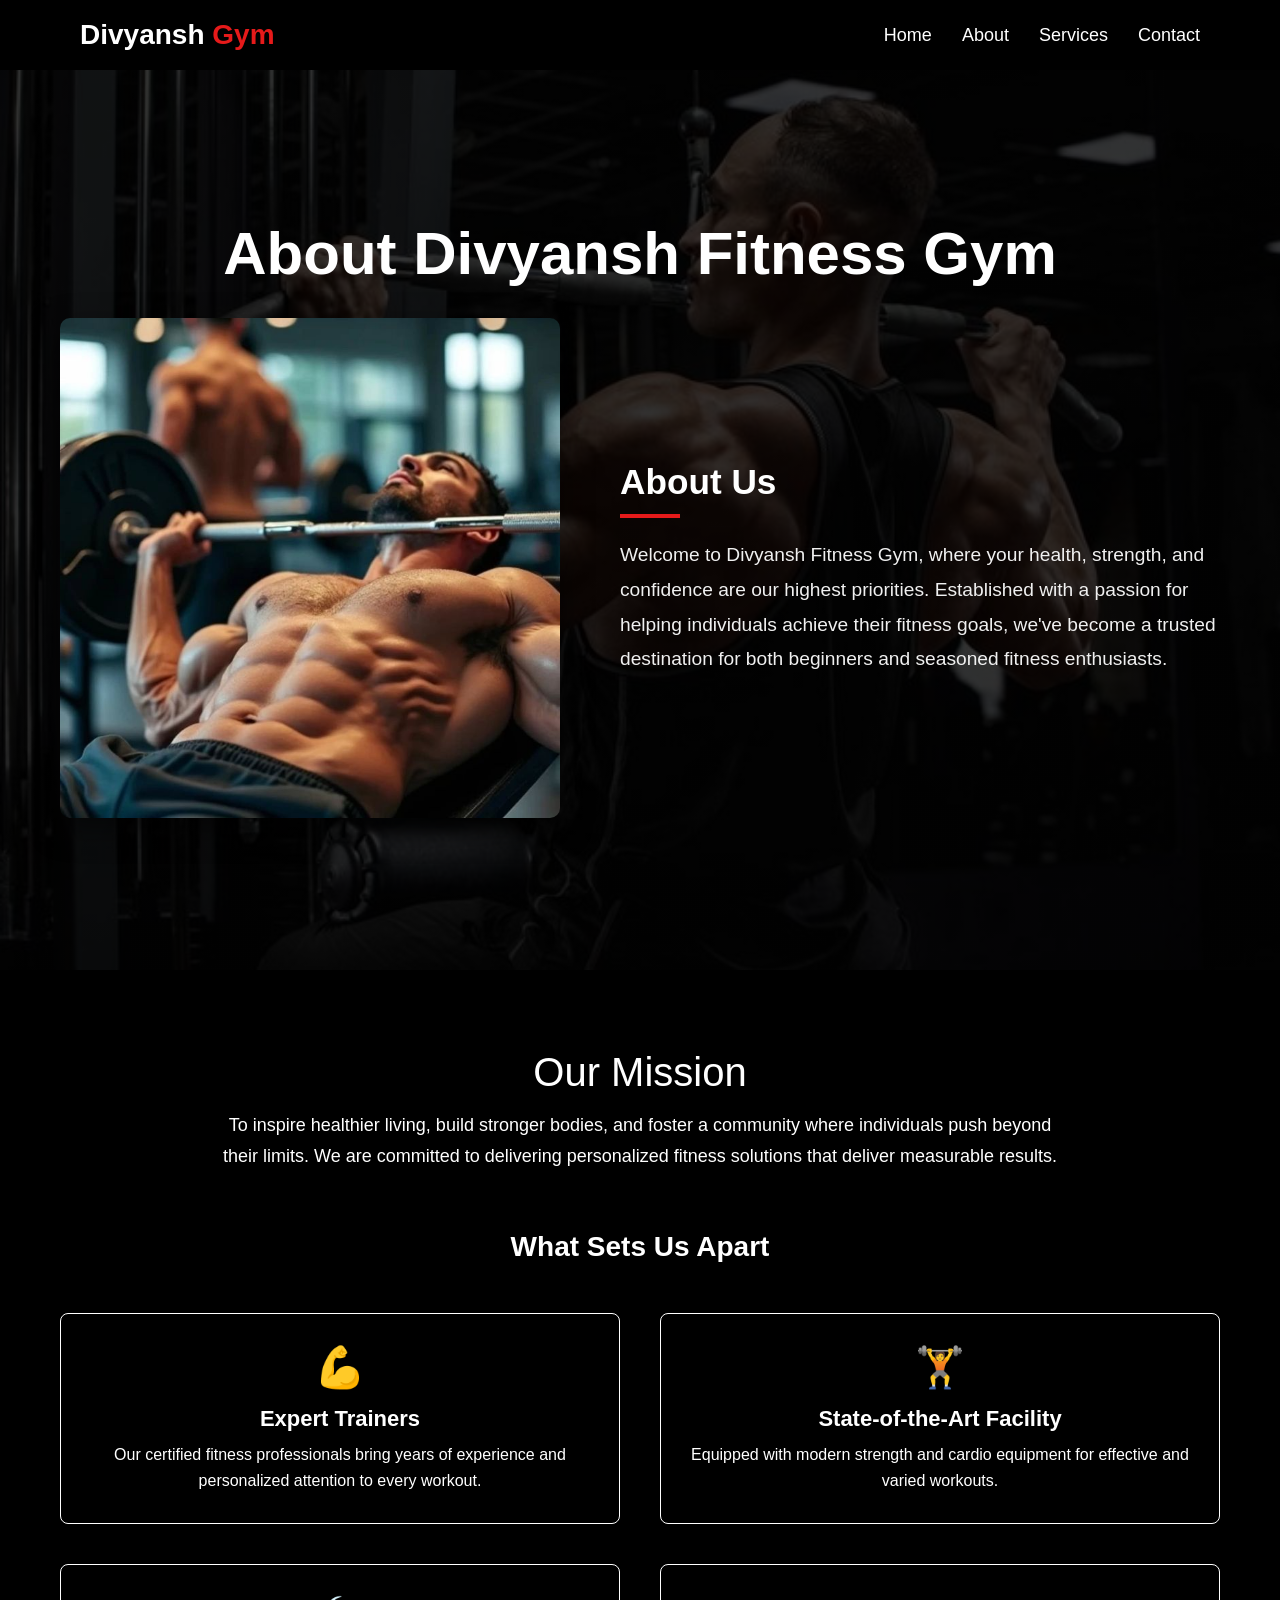
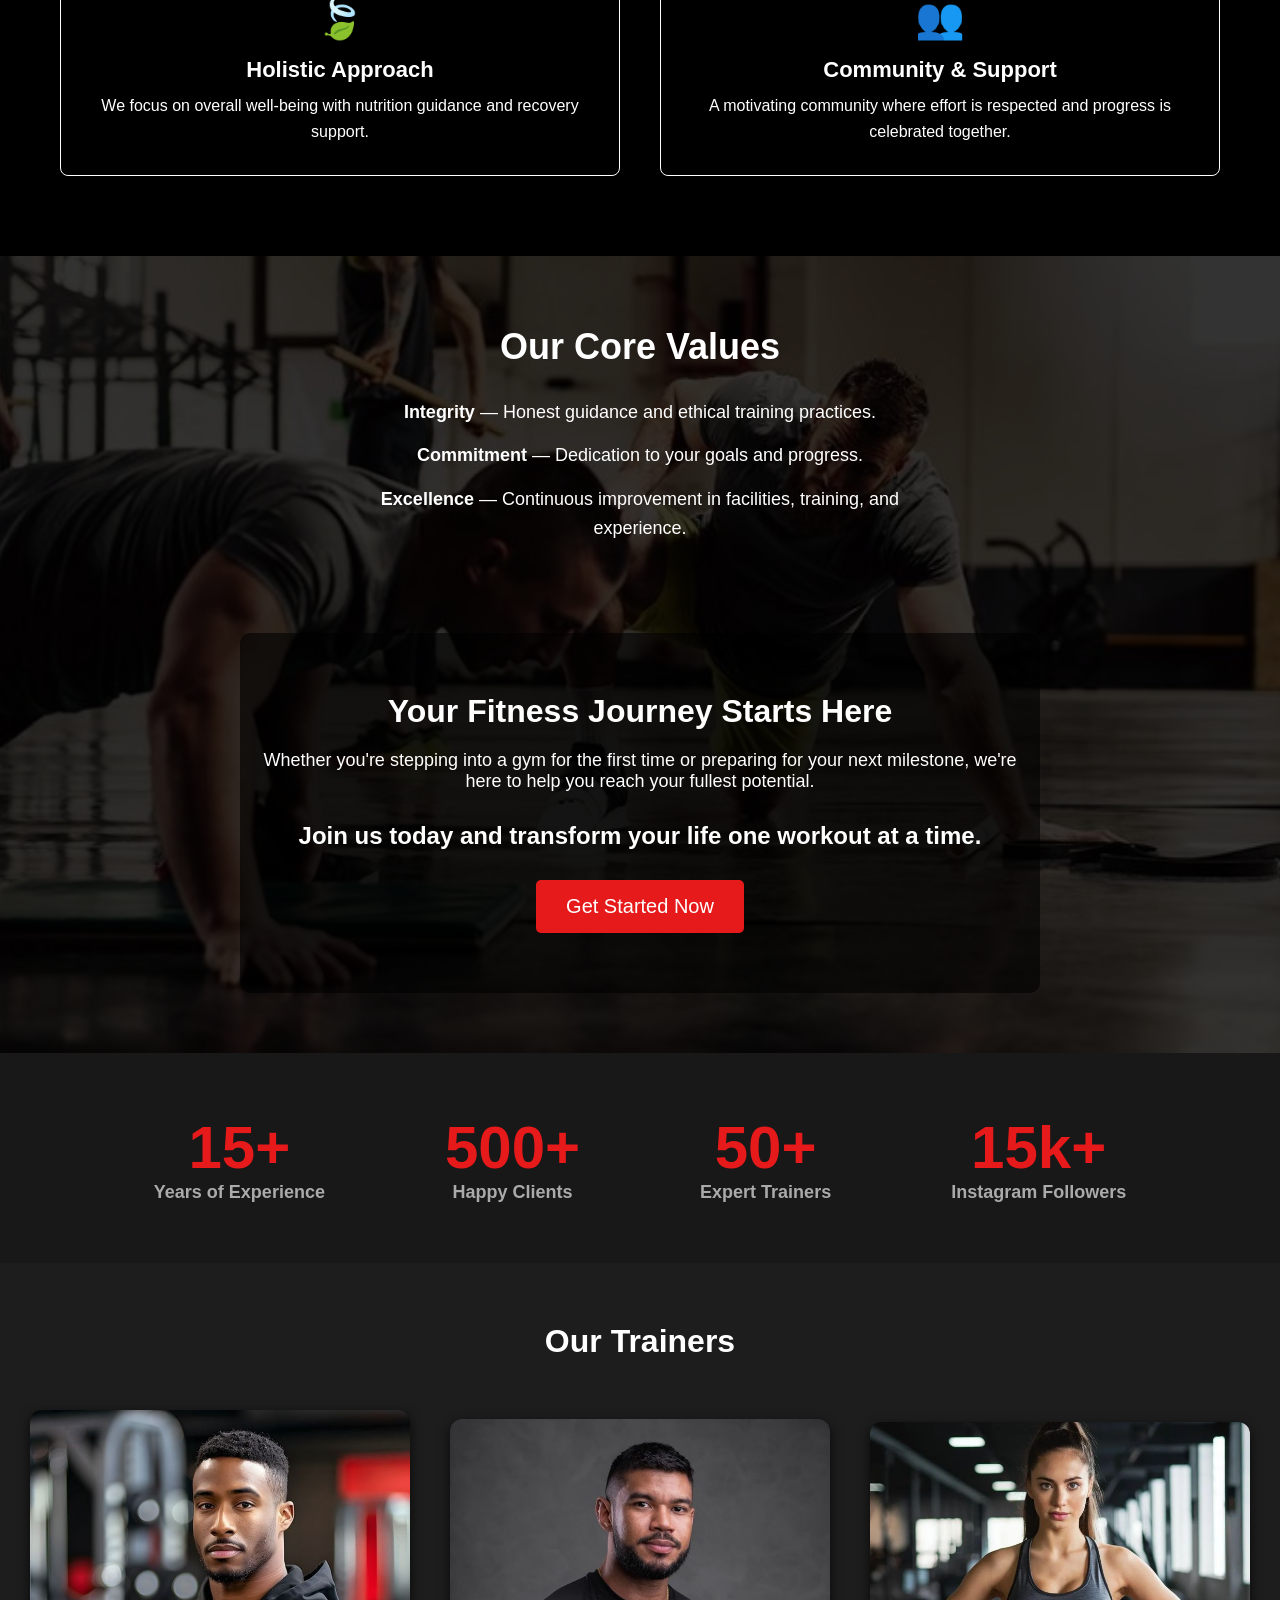
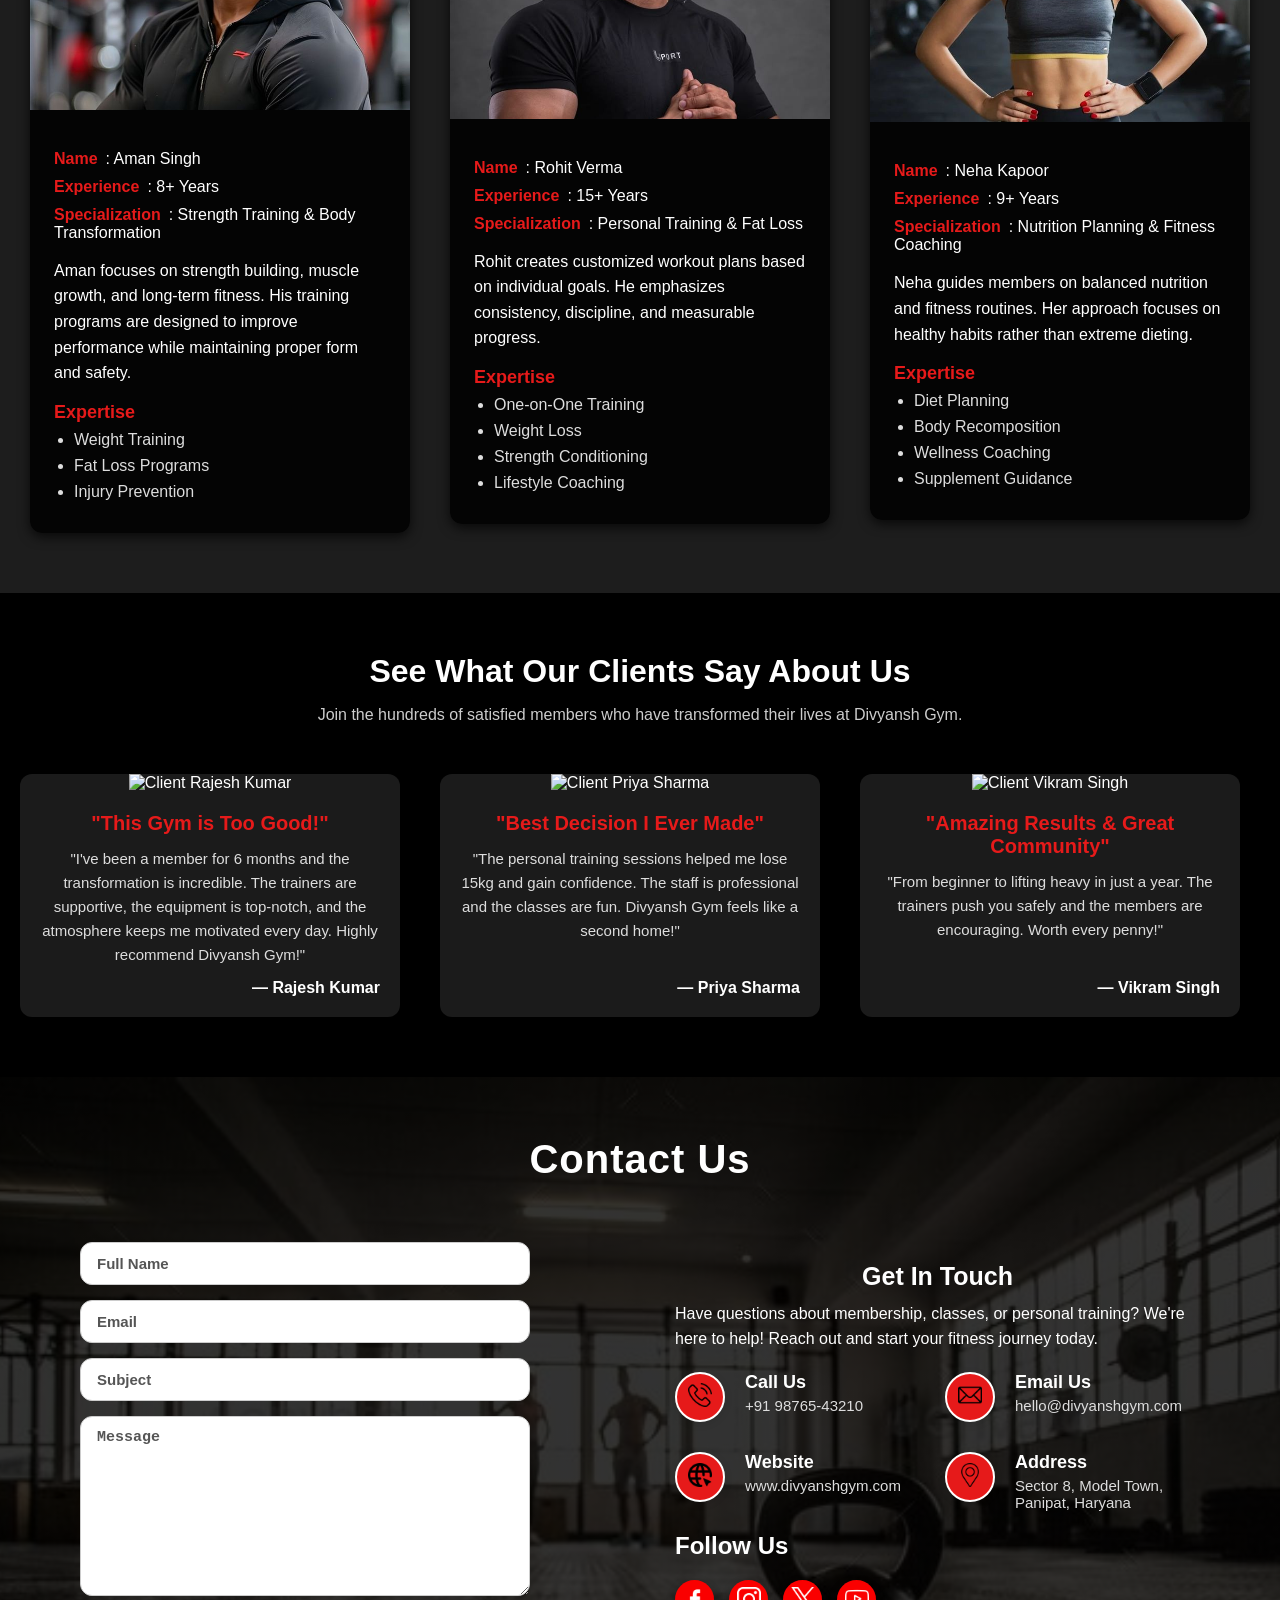
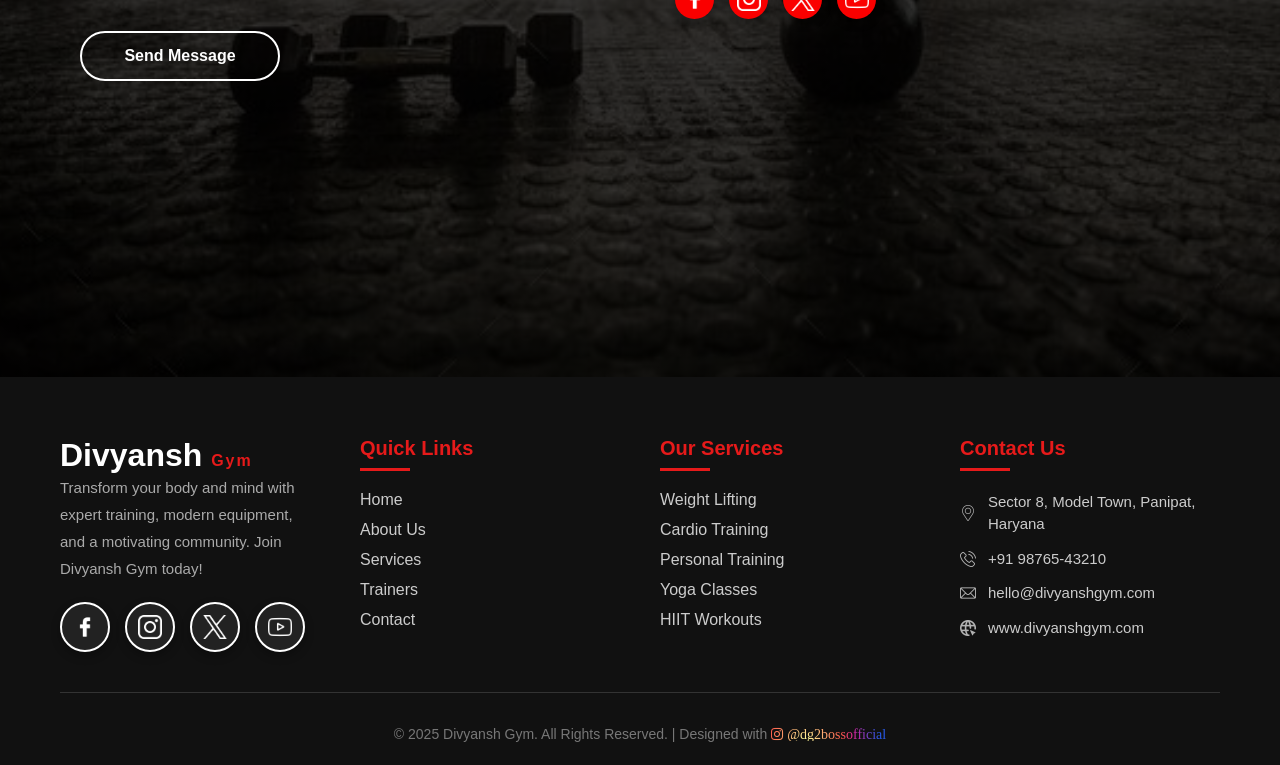
==== About.html @ efee8b84 "Gym demo: fixed lorem ipsum, contact info and broken links" ====
<!DOCTYPE html>
<html lang="en">
<head>
    <meta charset="UTF-8">
    <meta name="viewport" content="width=device-width, initial-scale=1.0">
    <link rel="stylesheet" href="https://cdnjs.cloudflare.com/ajax/libs/font-awesome/4.7.0/css/font-awesome.min.css">
    <title>About Us | Divyansh Gym</title>
    <link rel="stylesheet" href="css/style.css">
    <link rel="stylesheet" href="css/about.css">
</head>
<body>
    <nav class="nav">
        <div class="logo">
            <h1>Divyansh <span class="gym-text">Gym</span></h1>
        </div>

        <div class="navbar">
            <ul>
                <li><a href="index.html">Home</a></li>
                <li><a href="About.html">About</a></li>
                <li><a href="Services.html">Services</a></li>
                <li><a href="contact.html">Contact</a></li>
            </ul>
        </div>
    </nav>

    <section class="about-section" id="About">
        <div class="about-title">
            <h2>About Divyansh Fitness Gym</h2>
        </div>
    
        <div class="about-container">
            <div class="about-img-hero">
                <img src="images/Fitness.jpg" alt="Divyansh Fitness Gym interior or workout scene">
            </div>
    
            <div class="about-intro">
                <div class="about-intro-content">
                    <h2 class="about-intro-title">About Us</h2>
                    <p class="intro-text">
                        Welcome to Divyansh Fitness Gym, where your health, strength, and confidence are our highest priorities.
                        Established with a passion for helping individuals achieve their fitness goals, we've become a trusted destination
                        for both beginners and seasoned fitness enthusiasts.
                    </p>
                </div>
            </div>
        </div>
    </section>

    <section class="mission" id="mission">
            <div class="mission-features">
                <div class="mission-title-content-canter">
                    <h3>Our Mission</h3>
                    <p>
                        To inspire healthier living, build stronger bodies, and foster a community where individuals push beyond their limits. 
                        We are committed to delivering personalized fitness solutions that deliver measurable results.
                    </p>
                </div>
        
            <div class="features">
                <h4>What Sets Us Apart</h4>
                <div class="features-grid">
                    <div class="feature-item">
                        <div class="feature-icon">💪</div>
                        <h5>Expert Trainers</h5>
                        <p>Our certified fitness professionals bring years of experience and personalized attention to every workout.</p>
                    </div>
                    <div class="feature-item">
                        <div class="feature-icon">🏋️</div>
                        <h5>State-of-the-Art Facility</h5>
                        <p>Equipped with modern strength and cardio equipment for effective and varied workouts.</p>
                    </div>
                    <div class="feature-item">
                        <div class="feature-icon">🍃</div>
                        <h5>Holistic Approach</h5>
                        <p>We focus on overall well-being with nutrition guidance and recovery support.</p>
                    </div>
                    <div class="feature-item">
                        <div class="feature-icon">👥</div>
                        <h5>Community & Support</h5>
                        <p>A motivating community where effort is respected and progress is celebrated together.</p>
                    </div>
                </div>
            </div>
        </div>
    </section>    
    
    <section class="values-section" id="values-section">
        <div class="values">
            <div class="value-text-content">
                <h3>Our Core Values</h3>
                <div class="values-list">
                    <div class="value-item">
                        <strong>Integrity</strong> — Honest guidance and ethical training practices.
                    </div>
                    <div class="value-item">
                        <strong>Commitment</strong> — Dedication to your goals and progress.
                    </div>
                    <div class="value-item">
                        <strong>Excellence</strong> — Continuous improvement in facilities, training, and experience.
                    </div>
                </div>
            </div>
        </div>
        
        <div class="about-cta">
            <h2>Your Fitness Journey Starts Here</h2>
            <p class="cta-text">
                Whether you're stepping into a gym for the first time or preparing for your next milestone, 
                we're here to help you reach your fullest potential.
            </p>
            <p class="highlight"><strong>Join us today and transform your life one workout at a time.</strong></p>
            <a href="#contact" class="cta-button">Get Started Now</a>
        </div>
    </section>

    <section class="exp">
        <div class="your_of_exp">   
            <span class="years">15+</span>
            <h4>Years of Experience</h4>
        </div>

        <div class="your_of_exp">
            <span class="years">500+</span>
            <h4>Happy Clients</h4>
        </div>

        <div class="your_of_exp">
            <span class="years">50+</span>
            <h4>Expert Trainers</h4>
        </div>

        <div class="your_of_exp">
            <span class="years">15k+</span>
            <h4>Instagram Followers</h4>
        </div>
    </section>
    
    <section id="trainers-info" class="trainers-info">
        <div class="Trainers-title-text">
            <h1>Our Trainers</h1>
        </div>

        <div id="Trainers" class="Trainers">
            <div class="trainer-card">
                <img src="images/Trainers2.jpg" alt="Aman Singh - Strength Training Expert">
                <div class="trainers-card-content">
                    <ul class="trainer-card-info-ul">
                        <li class="trainer-card-info-li"><span class="trainers-info-in-info-dta">Name</span>: Aman Singh</li>
                        <li class="trainer-card-info-li"><span class="trainers-info-in-info-dta">Experience</span>: 8+ Years</li>
                        <li class="trainer-card-info-li"><span class="trainers-info-in-info-dta">Specialization</span>: Strength Training & Body Transformation</li>
                    </ul>
                    <p>Aman focuses on strength building, muscle growth, and long-term fitness. His training programs are designed to improve performance while maintaining proper form and safety.</p>
                    <span>Expertise</span>
                    <ul class="trainer-card-Expertise-ul">
                        <li class="trainer-card-Expertise-li">Weight Training</li>
                        <li class="trainer-card-Expertise-li">Fat Loss Programs</li>
                        <li class="trainer-card-Expertise-li">Injury Prevention</li>
                    </ul>
                </div>
            </div>
        
            <div class="trainer-card">
                <img src="images/Trainers1.jpg" alt="Rohit Verma - Personal Training Expert">
                <div class="trainers-card-content">
                    <ul class="trainer-card-info-ul">
                        <li class="trainer-card-info-li"><span class="trainers-info-in-info-dta">Name</span>: Rohit Verma</li>
                        <li class="trainer-card-info-li"><span class="trainers-info-in-info-dta">Experience</span>: 15+ Years</li>
                        <li class="trainer-card-info-li"><span class="trainers-info-in-info-dta">Specialization</span>: Personal Training & Fat Loss</li>
                    </ul>
                    <p>Rohit creates customized workout plans based on individual goals. He emphasizes consistency, discipline, and measurable progress.</p>
                    <span>Expertise</span>
                    <ul class="trainer-card-Expertise-ul">
                        <li class="trainer-card-Expertise-li">One-on-One Training</li>
                        <li class="trainer-card-Expertise-li">Weight Loss</li>
                        <li class="trainer-card-Expertise-li">Strength Conditioning</li>
                        <li class="trainer-card-Expertise-li">Lifestyle Coaching</li>
                    </ul>
                </div>
            </div>
        
            <div class="trainer-card">
                <img src="images/Trainers3.jpg" alt="Neha Kapoor - Nutrition and Fitness Coach">
                <div class="trainers-card-content">
                    <ul class="trainer-card-info-ul">
                        <li class="trainer-card-info-li"><span class="trainers-info-in-info-dta">Name</span>: Neha Kapoor</li>
                        <li class="trainer-card-info-li"><span class="trainers-info-in-info-dta">Experience</span>: 9+ Years</li>
                        <li class="trainer-card-info-li"><span class="trainers-info-in-info-dta">Specialization</span>: Nutrition Planning & Fitness Coaching</li>
                    </ul>
                    <p>Neha guides members on balanced nutrition and fitness routines. Her approach focuses on healthy habits rather than extreme dieting.</p>
                    <span>Expertise</span>
                    <ul class="trainer-card-Expertise-ul">
                        <li class="trainer-card-Expertise-li">Diet Planning</li>
                        <li class="trainer-card-Expertise-li">Body Recomposition</li>
                        <li class="trainer-card-Expertise-li">Wellness Coaching</li>
                        <li class="trainer-card-Expertise-li">Supplement Guidance</li>
                    </ul>
                </div>
            </div>
        </div> 
    </section>
    
    <section id="clients-say-about-us" class="clients-say-about-us">
        <div class="testimonials-header">
            <h1>See What Our Clients Say About Us</h1>
            <p>Join the hundreds of satisfied members who have transformed their lives at Divyansh Gym.</p>
        </div>
    
        <div class="testimonials-marquee">
                <div class="testimonials-track">
    
                <div class="testimonial-card">
                    <div class="client-image">
                        <img src="https://images.squarespace-cdn.com/content/v1/5c4087662714e51d2bde3215/1709242818411-GKEXKYFSJRFEVXT6YFFM/IMG_7346.JPG" alt="Client Rajesh Kumar">
                    </div>
                    <div class="testimonial-content">
                        <h2>"This Gym is Too Good!"</h2>
                        <p>"I've been a member for 6 months and the transformation is incredible. The trainers are supportive, the equipment is top-notch, and the atmosphere keeps me motivated every day. Highly recommend Divyansh Gym!"</p>
                        <h4>— Rajesh Kumar</h4>
                    </div>
                </div>
    
                <div class="testimonial-card">
                    <div class="client-image">
                        <img src="https://images.squarespace-cdn.com/content/v1/561d9d24e4b0830a0f2154a6/1707227207410-GD4FQWMQOLE7IUMGU9B4/artemis-group.jpg?format=1500w" alt="Client Priya Sharma">
                    </div>
                    <div class="testimonial-content">
                        <h2>"Best Decision I Ever Made"</h2>
                        <p>"The personal training sessions helped me lose 15kg and gain confidence. The staff is professional and the classes are fun. Divyansh Gym feels like a second home!"</p>
                        <h4>— Priya Sharma</h4>
                    </div>
                </div>
    
                <div class="testimonial-card">
                    <div class="client-image">
                        <img src="https://pafitnessclub.com/wp-content/uploads/2020/04/bigstock-Front-view-of-diverse-fit-wome-316735378-2.jpg" alt="Client Vikram Singh">
                    </div>
                    <div class="testimonial-content">
                        <h2>"Amazing Results & Great Community"</h2>
                        <p>"From beginner to lifting heavy in just a year. The trainers push you safely and the members are encouraging. Worth every penny!"</p>
                        <h4>— Vikram Singh</h4>
                    </div>
                </div>
    
                <div class="testimonial-card">
                    <div class="client-image">
                        <img src="https://images.squarespace-cdn.com/content/v1/66622b8b6d27506db7da8c65/faf745fb-e41f-4fa1-9bb9-08dce5aaa8bb/DSC08695.jpg" alt="Client Anjali Mehta">
                    </div>
                    <div class="testimonial-content">
                        <h2>"Life-Changing Experience"</h2>
                        <p>"The group classes are energetic and the trainers really care about your progress. I've never felt stronger or healthier!"</p>
                        <h4>— Anjali Mehta</h4>
                    </div>
                </div>
    
                <div class="testimonial-card">
                    <div class="client-image">
                        <img src="https://images.squarespace-cdn.com/content/v1/57b65e7fc534a53e7203ab60/e2169fe6-cc0f-4a51-a019-34433dea7d67/IMG_3596.JPG?format=1500w" alt="Client Rohan Gupta">
                    </div>
                    <div class="testimonial-content">
                        <h2>"Top-Notch Facilities"</h2>
                        <p>"Clean gym, modern equipment, and knowledgeable staff. Best gym I've ever joined!"</p>
                        <h4>— Rohan Gupta</h4>
                    </div>
                </div>
    
                <div class="testimonial-card">
                    <div class="client-image">
                        <img src="https://www.shutterstock.com/shutterstock/photos/1476630023/display_1500/stock-photo-front-view-of-diverse-fit-people-exercising-on-exercise-bike-in-fitness-center-bright-modern-gym-1476630023.jpg" alt="Client Sneha Patel">
                    </div>
                    <div class="testimonial-content">
                        <h2>"Incredible Support"</h2>
                        <p>"Lost 20kg with the help of personal training and nutrition guidance. Thank you Divyansh Gym!"</p>
                        <h4>— Sneha Patel</h4>
                    </div>
                </div>
                
                <div class="testimonial-card">
                    <div class="client-image">
                        <img src="https://static.boredpanda.com/blog/wp-content/uploads/2017/05/591c679228648.png" alt="Client Arjun Singh">
                    </div>
                    <div class="testimonial-content">
                        <h2>"Unbelievable Transformation"</h2>
                        <p>"From out of shape to fit and confident in just 8 months. The best investment in myself!"</p>
                        <h4>— Arjun Singh</h4>
                    </div>
                </div>
    
                <div class="testimonial-card">
                    <div class="client-image">
                        <img src="https://hips.hearstapps.com/hmg-prod/images/766/transtues5-3-0-1509384961.jpg?crop=0.848xw:1xh;center,top&resize=1200:*" alt="Client Neha Verma">
                    </div>
                    <div class="testimonial-content">
                        <h2>"Stronger Than Ever"</h2>
                        <p>"Strength training here changed my life. I feel powerful and capable every day."</p>
                        <h4>— Neha Verma</h4>
                    </div>
                </div>
                
                <div class="testimonial-card">
                    <div class="client-image">
                        <img src="https://static.boredpanda.com/blog/wp-content/uploads/2017/05/before-after-body-building-fitness-transformation-31-59143013c2a36__700.jpg" alt="Client Karan Joshi">
                    </div>
                    <div class="testimonial-content">
                        <h2>"Motivating Environment"</h2>
                        <p>"Everyone here pushes you to be better. Great community and results!"</p>
                        <h4>— Karan Joshi</h4>
                    </div>
                </div>
    
                <div class="testimonial-card">
                    <div class="client-image">
                        <img src="https://rnt-marketing-assets.s3.eu-west-2.amazonaws.com/uploads/Picture_1_Shyam_Kotecha%20cover.png" alt="Client Pooja Reddy">
                    </div>
                    <div class="testimonial-content">
                        <h2>"Fantastic Results"</h2>
                        <p>"Achieved my dream physique with dedicated trainers and perfect plans."</p>
                        <h4>— Pooja Reddy</h4>
                    </div>
                </div>
    
                <div class="testimonial-card">
                    <div class="client-image">
                        <img src="https://images.squarespace-cdn.com/content/v1/5c4087662714e51d2bde3215/1709242818411-GKEXKYFSJRFEVXT6YFFM/IMG_7346.JPG" alt="Client Rajesh Kumar">
                    </div>
                    <div class="testimonial-content">
                        <h2>"This Gym is Too Good!"</h2>
                        <p>"I've been a member for 6 months and the transformation is incredible. The trainers are supportive, the equipment is top-notch, and the atmosphere keeps me motivated every day. Highly recommend Divyansh Gym!"</p>
                        <h4>— Rajesh Kumar</h4>
                    </div>
                </div>
    
                <div class="testimonial-card">
                    <div class="client-image">
                        <img src="https://images.squarespace-cdn.com/content/v1/561d9d24e4b0830a0f2154a6/1707227207410-GD4FQWMQOLE7IUMGU9B4/artemis-group.jpg?format=1500w" alt="Client Priya Sharma">
                    </div>
                    <div class="testimonial-content">
                        <h2>"Best Decision I Ever Made"</h2>
                        <p>"The personal training sessions helped me lose 15kg and gain confidence. The staff is professional and the classes are fun. Divyansh Gym feels like a second home!"</p>
                        <h4>— Priya Sharma</h4>
                    </div>
                </div>
            </div>
        </div>
    </section>

    <section id="contact" class="contact">
        <div class="contact-title">
            <h1>Contact Us</h1>
        </div>
        
        <div class="form-and-address-container">
            <div class="form-wrapper">
                <form class="contact-form">
                    <div class="form-inputs">
                        <input type="text" placeholder="Full Name" required>
                        <input type="email" placeholder="Email" required>
                        <input type="text" placeholder="Subject">
                        <textarea placeholder="Message" required></textarea>
                        <input type="submit" value="Send Message">
                    </div>
                </form>
            </div>
        
            <div class="address-wrapper">
                <div class="address-container">
                    <div class="address-title-text">
                        <h1>Get In Touch</h1>
                        <p>Have questions about membership, classes, or personal training? We're here to help! Reach out and start your fitness journey today.</p>
                    </div>
        
                    <div class="address-info">
                        <div class="address-info-call">
                            <div class="Icons-phone-call-img">
                                <a href="tel:+919876543210" target="_blank"><img src="images/Icons/phone-call.png" alt="Call Us: +123 245 1234" width="35px"></a>
                            </div>
                            <div class="address-info-call-content">
                                <h2 class="call-us">Call Us</h2>
                                <h5>+91 98765-43210</h5>
                            </div>
                        </div>
        
                        <div class="address-info-email">
                            <div class="Icons-Email-img">
                                <a href="mailto:hello@divyanshgym.com" target="_blank"><img src="images/Icons/mail.png" alt="Email Us: hello@divyanshgym.com" width="35px"></a>
                            </div>
                            <div class="Icons-Email-content">
                                <h2>Email Us</h2>
                                <h5>hello@divyanshgym.com</h5>
                            </div>
                        </div>
        
                        <div class="address-info-website">
                            <div class="address-info-Website-img">
                                <a href="https://www.divyanshgym.com" target="_blank"><img src="images/Icons/domain.png" alt="Website: www.yourown.com" width="35px"></a>
                            </div>
                            <div class="Icons-Email-website-content">
                                <h2>Website</h2>
                                <h5>www.divyanshgym.com</h5>
                            </div>
                        </div>
        
                        <div class="address-info-address">
                            <div class="address-info-Address-img">
                                <a href="https://maps.app.goo.gl/YkQxFHU9FPhchEPM9" target="_blank"><img src="images/Icons/pin.png" alt="Address: 99 Roving St, Big City 23456" width="35px"></a>
                            </div>
                            <div class="Icons-Email-website-Address">
                                <h2>Address</h2>
                                <h5>Sector 8, Model Town, Panipat, Haryana</h5>
                            </div>
                        </div>
                    </div>
                    <div class="follow-here">
                        <div class="follow-here-title">
                            <h1>Follow Us</h1>
                        </div>
    
                        <div class="social-links-follow">
                            <a class="social-links-link-ing-follow" href="#" aria-label="Facebook"><img src="images/Icons/facebook.png" alt="Facebook" width="30px"></a>
                            <a class="social-links-link-ing-follow" href="#" aria-label="Instagram"><img src="images/Icons/instagram.png" alt="Instagram" width="30px"></a>
                            <a class="social-links-link-ing-follow" href="#" aria-label="Twitter"><img src="images/Icons/twitter.png" alt="Twitter" width="30px"></a>
                            <a class="social-links-link-ing-follow" href="#" aria-label="YouTube"><img src="images/Icons/youtube.png" alt="YouTube" width="30px"></a>
                        </div>
                    </div>
                </div>
            </div>
        </div>
    </section>

    <footer class="footer">
        <div class="footer-container">
            <div class="footer-row">
                <div class="footer-col">
                    <div class="footer-logo">
                        <h1>Divyansh <span class="gym-text-footer">Gym</span></h1>
                    </div>
                    <p>Transform your body and mind with expert training, modern equipment, and a motivating community. Join Divyansh Gym today!</p>
                    <div class="social-links">
                        <a class="social-links-link-ing" href="#" aria-label="Facebook"><img src="images/Icons/facebook.png" alt="Facebook" width="30px"></a>
                        <a class="social-links-link-ing" href="#" aria-label="Instagram"><img src="images/Icons/instagram.png" alt="Instagram" width="30px"></a>
                        <a class="social-links-link-ing" href="#" aria-label="Twitter"><img src="images/Icons/twitter.png" alt="Twitter" width="30px"></a>
                        <a class="social-links-link-ing" href="#" aria-label="YouTube"><img src="images/Icons/youtube.png" alt="YouTube" width="30px"></a>
                    </div>
                </div>
    
                <div class="footer-col">
                    <h3>Quick Links</h3>
                    <ul>
                        <li><a href="#home">Home</a></li>
                        <li><a href="#About">About Us</a></li>
                        <li><a href="#Services">Services</a></li>
                        <li><a href="#trainers-info">Trainers</a></li>
                        <li><a href="#contact">Contact</a></li>
                    </ul>
                </div>
    
                <div class="footer-col">
                    <h3>Our Services</h3>
                    <ul>
                        <li><a href="#">Weight Lifting</a></li>
                        <li><a href="#">Cardio Training</a></li>
                        <li><a href="#">Personal Training</a></li>
                        <li><a href="#">Yoga Classes</a></li>
                        <li><a href="#">HIIT Workouts</a></li>
                    </ul>
                </div>
    
                <div class="footer-col">
                    <h3>Contact Us</h3>
                    <ul class="footer-contact-list">
                        <li>
                            <a href="https://maps.app.goo.gl/YkQxFHU9FPhchEPM9" target="_blank" class="contact-link">
                                <img src="images/Icons/pin.png" alt="Location" width="16" height="16">
                                <span>Sector 8, Model Town, Panipat, Haryana</span>
                            </a>
                        </li>
                        <li>
                            <a href="tel:+919876543210" class="contact-link">
                                <img src="images/Icons/phone-call.png" alt="Phone" width="16" height="16">
                                <span>+91 98765-43210</span>
                            </a>
                        </li>
                        <li>
                            <a href="mailto:hello@divyanshgym.com" class="contact-link">
                                <img src="images/Icons/mail.png" alt="Email" width="16" height="16">
                                <span>hello@divyanshgym.com</span>
                            </a>
                        </li>
                        <li>
                            <a href="https://www.divyanshgym.com" target="_blank" class="contact-link">
                                <img src="images/Icons/domain.png" alt="Website" width="16" height="16">
                                <span>www.divyanshgym.com</span>
                            </a>
                        </li>
                    </ul>
                </div>
            </div>
    
            <div class="footer-bottom">
                <p>&copy; 2025 Divyansh Gym. All Rights Reserved. | Designed with <a href="https://www.instagram.com/dg2bossofficial/" target="_blank" class="fa fa-instagram"> <span class="dg2-insta">@dg2bossofficial</span></a></p>
            </div>
        </div>
    </footer>
</body>
</html>
---- css/style.css ----
* {
    margin: 0;
    padding: 0;
    box-sizing: border-box;
}

html {
    scroll-behavior: smooth;
}

body {
    font-family: Arial, Helvetica, sans-serif;
    background-color: #1d1d1d;
    color: white;
}

.nav {
    height: 70px;
    background-color: #000;
    display: flex;
    align-items: center;
    justify-content: space-between;
    padding: 0 20px;
    position: sticky;
    top: 0;
    z-index: 100;
}

.logo h1 {
    font-size: 24px;
    font-weight: bold;
}

.gym-text {
    color: rgb(230, 26, 26);
}

.navbar ul {
    display: flex;
    gap: 16px;
    list-style: none;
}

.navbar ul li a {
    color: white;
    font-size: 16px;
    text-decoration: none;
    transition: color 0.3s ease;
}

.navbar ul li a:hover {
    color: rgb(230, 26, 26);
}

.home {
    height: 80vh;
    min-height: 500px;
    display: flex;
    align-items: center;
    justify-content: center;
    background-image: linear-gradient(rgba(0,0,0,0.7), rgba(0,0,0,0.7)), url('../images/home-bg.png');
    background-size: cover;
    background-position: center;
    text-align: center;
    padding: 20px;
}

.home h5 {
    font-size: 14px;
    color: rgb(230, 26, 26);
    letter-spacing: 2px;
    margin-bottom: 12px;
}

.home h1 {
    font-size: 36px;
    margin: 16px 0;
    line-height: 1.2;
}

.home p {
    font-size: 16px;
    max-width: 90%;
    margin-bottom: 30px;
}

.home-btn {
    display: flex;
    justify-content: center;
    flex-direction: column;
    gap: 50px;
    width: 100%;
    max-width: 300px;
    margin: 0 auto;
}

.Join-btn, .Services-btn {
    padding: 14px 24px;
    border-radius: 50px;
    font-size: 16px;
    font-weight: 600;
    text-decoration: none;
    text-align: center;
    transition: all 0.3s ease;
}

.Join-btn {
    background-color: rgb(230, 26, 26);
    color: white;
}

.Join-btn:hover {
    background-color: darkred;
}

.Services-btn {
    background-color: transparent;
    color: white;
    border: 2px solid white;
}

.Services-btn:hover {
    background-color: white;
    color: #111;
}

.workout-add {
    background-color: #1d1d1d;
    padding: 20px 0;
    overflow: hidden;
}

.marquee-container {
    width: 100%;
}

.marquee-text {
    font-size: 24px;
    font-weight: bold;
    white-space: nowrap;
    display: inline-block;
    animation: marquee 15s linear infinite;
}

@keyframes marquee {
    0% { transform: translateX(100%); }
    100% { transform: translateX(-100%); }
}

.marquee-workouts {
    color: rgb(230, 26, 26);
}

.Services {
    padding: 60px 20px;
    background-image: url('../images/services-bg.jpg');
    background-size: cover;
    background-position: center;
    background-attachment: fixed;
}

.services-wrapper {
    max-width: 1200px;
    margin: 0 auto;
}

.Services-page-up-line {
    display: flex;
    flex-direction: column;
    align-items: center;
    text-align: center;
    gap: 20px;
    margin-bottom: 50px;
}

.Services-content h5 {
    color: rgb(230, 26, 26);
    font-size: 16px;
}

.Services-content h2 {
    font-size: 32px;
}

.Services-ALL-btn {
    padding: 12px 30px;
    border: 2px solid rgb(230, 26, 26);
    border-radius: 50px;
    color: white;
    text-decoration: none;
    font-weight: 600;
    transition: all 0.3s ease;
}

.Services-ALL-btn:hover {
    background-color: rgb(230, 26, 26);
}

.Services-box-container {
    display: flex;
    flex-direction: column;
    gap: 30px;
    align-items: center;
}

.Services-box {
    background-color: rgba(29, 29, 29, 0.85);
    padding: 24px;
    border-radius: 12px;
    text-align: center;
    width: 100%;
    max-width: 340px;
    transition: transform 0.4s ease;
}

.Services-box:hover {
    transform: translateY(-10px);
}

.Services-box img {
    width: 100%;
    height: 220px;
    object-fit: cover;
    border-radius: 10px;
    margin-bottom: 20px;
}

.Services-box h3 {
    font-size: 24px;
    margin-bottom: 12px;
}

.Services-box p {
    font-size: 16px;
    line-height: 1.6;
    color: #ddd;
    margin-bottom: 20px;
}

.read-more-btn {
    background-color: rgb(230, 26, 26);
    color: white;
    padding: 12px 24px;
    border-radius: 50px;
    text-decoration: none;
    font-weight: 600;
    transition: background-color 0.3s ease;
}

.read-more-btn:hover {
    background-color: darkred;
}

.About {
    display: flex;
    flex-direction: column;
    align-items: center;
    padding: 60px 20px;
    gap: 40px;
    background-color: #000;
}

.About-img img {
    width: 100%;
    max-width: 500px;
    border-radius: 15px;
}

.About-content-text {
    max-width: 700px;
    text-align: center;
}

.about-content-text-title {
    color: rgb(230, 26, 26);
    font-size: 16px;
    margin-bottom: 16px;
}

.About-content-text h1 {
    font-size: 32px;
    margin-bottom: 20px;
}

.About-content-text p {
    font-size: 16px;
    line-height: 1.7;
    color: #ddd;
    margin-bottom: 24px;
}

.about-content-text-list-ul {
    list-style: none;
    text-align: left;
    max-width: 400px;
    margin: 0 auto;
}

.about-content-text-list-li {
    font-size: 16px;
    margin-bottom: 12px;
    color: #ccc;
}

.exp {
    display: flex;
    flex-wrap: wrap;
    justify-content: center;
    gap: 60px;
    padding: 60px 20px;
    background-color: #181818;
}

.your_of_exp {
    text-align: center;
}

.years {
    font-size: 50px;
    font-weight: bold;
    color: rgb(230, 26, 26);
}

.your_of_exp h4 {
    font-size: 18px;
    color: #aaa;
}

.Upcomimg-classes {
    background: linear-gradient(rgba(0,0,0,0.8), rgba(0,0,0,0.8)), url('../images/Upcomimg-classes.jpg') center/cover no-repeat;
    padding: 60px 20px;
    text-align: center;
}

.DownloadNewThemes h2 {
    font-size: 28px;
    margin-bottom: 16px;
}

.upcoming-gym-text {
    color: rgb(230, 26, 26);
    font-size: 16px;
    letter-spacing: 2px;
    margin-bottom: 32px;
}

.Upcomimg-classes-content h5 {
    font-size: 28px;
    margin-bottom: 40px;
}

.upcoming-classes-box {
    display: flex;
    flex-direction: column;
    gap: 30px;
    align-items: center;
}

.class-card {
    width: 100%;
    max-width: 380px;
    background: rgba(22, 22, 22, 0.7);
    border-radius: 12px;
    overflow: hidden;
    box-shadow: 0 4px 12px rgba(0, 0, 0, 0.6);
    transition: transform 0.3s ease;
}

.class-card:hover {
    transform: translateY(-10px);
}

.class-card img {
    width: 100%;
    height: 220px;
    object-fit: cover;
}

.class-card h2 {
    font-size: 22px;
    padding: 16px 20px 8px;
}

.class-card p {
    padding: 0 20px 24px;
    font-size: 16px;
    color: #c5c5c5;
}

.trainers-info {
    padding: 60px 20px;
    background-color: #1d1d1d;
}

.Trainers-title-text h1 {
    font-size: 32px;
    text-align: center;
    margin-bottom: 50px;
}

.Trainers {
    display: flex;
    flex-direction: column;
    gap: 40px;
    align-items: center;
}

.trainer-card {
    width: 100%;
    max-width: 380px;
    background: rgba(0, 0, 0, 0.85);
    border-radius: 12px;
    overflow: hidden;
    box-shadow: 0 4px 12px rgba(0, 0, 0, 0.7);
    transition: transform 0.3s ease;
}

.trainer-card:hover {
    transform: translateY(-10px);
}

.trainer-card img {
    width: 100%;
    height: 300px;
    object-fit: cover;
}

.trainers-card-content {
    padding: 24px;
}

.trainer-card-info-ul {
    list-style: none;
    margin: 12px 0;
}

.trainer-card-info-li {
    margin-bottom: 10px;
    font-size: 16px;
}

.trainers-info-in-info-dta {
    color: rgb(230, 26, 26);
    font-weight: bold;
    margin-right: 8px;
}

.trainers-card-content p {
    font-size: 16px;
    line-height: 1.6;
    margin: 16px 0;
}

.trainers-card-content > span {
    font-weight: bold;
    font-size: 18px;
    color: rgb(230, 26, 26);
    display: block;
    margin: 16px 0 8px;
}

.trainer-card-Expertise-ul {
    padding-left: 20px;
    list-style: disc;
}

.trainer-card-Expertise-ul li {
    margin-bottom: 8px;
    color: #ddd;
}

.clients-say-about-us {
    padding: 60px 20px;
    background-color: #000;
    text-align: center;
    overflow: hidden;
}

.testimonials-header h1 {
    font-size: 32px;
    margin-bottom: 16px;
}

.testimonials-header p {
    font-size: 16px;
    color: #ccc;
    max-width: 700px;
    margin: 0 auto 50px;
}

.testimonials-slider {
    width: 100%;
    overflow: hidden;
    padding: 20px 0;
}

.testimonials-track {
    display: flex;
    gap: 20px;
    animation: scroll-left 80s linear infinite;
}

.testimonial-card {
    flex: 0 0 290px;
    background: rgba(29, 29, 29, 0.95);
    border-radius: 12px;
    overflow: hidden;
    box-shadow: 0 4px 15px rgba(0, 0, 0, 0.6);
    display: flex;
    flex-direction: column;
    transition: transform 0.3s ease;
}

.testimonial-card:hover {
    transform: translateY(-10px);
}

.client-image img {
    width: 100%;
    height: 240px;
    object-fit: cover;
}

.testimonial-content {
    padding: 20px;
    display: flex;
    flex-direction: column;
    flex-grow: 1;
}

.testimonial-content h2 {
    font-size: 20px;
    color: rgb(230, 26, 26);
    margin-bottom: 12px;
}

.testimonial-content p {
    font-size: 15px;
    line-height: 1.6;
    color: #ddd;
    flex-grow: 1;
}

.testimonial-content h4 {
    font-size: 16px;
    color: white;
    text-align: right;
    margin-top: 12px;
}

@keyframes scroll-left {
    0% { transform: translateX(0); }
    100% { transform: translateX(-50%); }
}

.testimonials-slider:hover .testimonials-track {
    animation-play-state: paused;
}

.contact {
    width: 100%;
    min-height: 100vh;
    background: linear-gradient(rgba(0, 0, 0, 0.8), rgba(0, 0, 0, 0.8)),
                url('../images/contect-us-bg.jpg') center / cover no-repeat;
    color: #ffffff;
    padding-bottom: 60px;
}

.contact-title {
    display: flex;
    justify-content: center;
    align-items: center;
    padding: 60px 0;
}

.contact-title h1 {
    font-size: 40px;
    font-weight: 700;
    letter-spacing: 1px;
}


.form-and-address-container {
    display: flex;
    justify-content: space-evenly;
    align-items: flex-start;
    gap: 70px;
    padding: 0 80px;
    flex-wrap: wrap;
}

.form-wrapper {
    flex: 1;
    min-width: 300px;
}

.contact-form {
    width: 100%;
}

.form-inputs {
    display: flex;
    flex-direction: column;
    gap: 15px;
}

.form-inputs input,
.form-inputs textarea {
    width: 100%;
    max-width: 450px;
    padding: 12px 16px;
    border-radius: 12px;
    border: 1px solid #cccccc;
    background-color: #ffffff;
    color: #000000;
    font-size: 15px;
    font-weight: 600;
    outline: none;
}

.form-inputs textarea {
    height: 180px;
    resize: vertical;
}

.form-inputs input::placeholder,
.form-inputs textarea::placeholder {
    color: #555555;
}

.form-inputs input[type="submit"] {
    padding: 14px 24px;
    max-width: 200px;
    margin: 20px 0 0 0;
    border-radius: 50px;
    font-size: 16px;
    font-weight: 600;
    text-decoration: none;
    text-align: center;
    transition: all 0.3s ease;

    background-color: transparent;
    color: white;
    border: 2px solid white;
}

.form-inputs input[type="submit"]:hover {
    background-color: white;
    color: #111;
}


.address-wrapper {
    flex: 1;
    min-width: 300px;
    display: flex;
    justify-content: center;
    align-items: center;
}

.address-title-text {
    margin: 20px 0;
    text-align: center;
}

.address-title-text h1 {
    font-size: 25px;
}

.address-title-text p {
    margin: 10px 0;
    line-height: 1.6;
    text-align: left;
}

.address-info {
    display: flex;
    flex-wrap: wrap;
    gap: 20px;
}


.address-info-call, .address-info-email, .address-info-website, .address-info-address{
    display: flex;
    width: 250px;
}

.address-info-call h2, .address-info-email h2, .address-info-website h2, .address-info-address h2{
    text-align: left;
}

.Icons-Email-website-Address h5{
    text-align: left;
}

.Icons-phone-call-img, .Icons-Email-img, .address-info-Website-img, .address-info-Address-img {
    width: 50px;
    height: 50px;
    margin: 0px 20px 10px 0;
    border: 2px solid #ffffff;
    border-radius: 50%;
    background-color: rgb(230, 26, 26); 
    display: flex;
    align-items: center;
    justify-content: center;
    box-shadow: 0 2px 8px rgba(0, 0, 0, 0.1);
    transition: all 0.3s ease;
    flex-shrink: 0;
}

.Icons-phone-call-img:hover, .Icons-Email-img:hover, .address-info-Website-img:hover, .address-info-Address-img:hover{
    background-color: darkred;
    
}

.Icons-phone-call-img img, .Icons-Email-img img, .address-info-Website-img img, .address-info-Address-img img {
    width: 24px;
    height: 24px;
    object-fit: contain;
}
.address-info > div {
    text-align: center;
}

.address-info h2 {
    font-size: 18px;
    margin-bottom: 4px;
}

.address-info h5 {
    font-size: 15px;
    font-weight: 500;
    color: #dddddd;
}

.mobile-off-line{
    font-size: 16px;
}

.follow-here{
    margin: 20px 0 0 0;
}

.social-links-follow {
    margin-top: 20px;
    display: flex;
    gap: 15px;
    flex-wrap: wrap;
}

.social-links-follow a {
    width: 39px;
    height: 39px;
    border: 0px solid #ffffff;
    border-radius: 50%;
    background-color: #fa0000;
    display: flex;
    align-items: center;
    justify-content: center;
    box-shadow: 0 4px 10px rgba(0, 0, 0, 0.3);
    transition: all 0.3s ease;
    flex-shrink: 0;
}

.social-links-follow a:hover {
    transform: translateY(-5px);
    box-shadow: 0 8px 20px rgba(0, 0, 0, 0.4);
    border-color: #ff6b00;
}

.social-links-follow a:hover:nth-child(1) {
    background-color: #1877F2;
}

.social-links-follow a:hover:nth-child(2) { 
    background: linear-gradient(45deg, #f09433, #e6683c, #dc2743, #cc2366, #bc1888); 
}

.social-links-follow a:hover:nth-child(3) {
    background-color: #1DA1F2;
}

.social-links-follow a:hover:nth-child(4) {
    background-color: #FF0000;
}

.social-links-follow img {
    width: 24px;
    height: 24px;
    filter: brightness(0) invert(1);
    transition: filter 0.3s ease;
}

.social-links-follow a:hover img {
    filter: brightness(1) invert(0);
}

.footer {
    background-color: #111;
    color: #fff;
    padding: 60px 0 20px;
}

.footer-container {
    max-width: 1200px;
    margin: 0 auto;
    padding: 0 20px;
}

.footer-row {
    display: grid;
    grid-template-columns: repeat(auto-fit, minmax(250px, 1fr));
    gap: 40px;
    margin-bottom: 40px;
}

.footer-col h3 {
    font-size: 20px;
    margin-bottom: 20px;
    color: rgb(230, 26, 26);
    position: relative;
}

.footer-col h3::after {
    content: '';
    width: 50px;
    height: 3px;
    background: rgb(230, 26, 26);
    display: block;
    margin-top: 8px;
}

.footer-col ul {
    list-style: none;
    padding: 0;
}

.footer-col ul li {
    margin-bottom: 12px;
}

.footer-col ul li a {
    color: #ccc;
    text-decoration: none;
    transition: color 0.3s;
}

.footer-col ul li a:hover {
    color: #ff6b00;
}

.footer-col p {
    color: #aaa;
    line-height: 1.8;
    font-size: 15px;
}

.social-links {
    margin-top: 20px;
    display: flex;
    gap: 15px;
    flex-wrap: wrap;
}

.social-links a {
    width: 50px;
    height: 50px;
    border: 2px solid #ffffff;
    border-radius: 50%;
    background-color: #222;
    display: flex;
    align-items: center;
    justify-content: center;
    box-shadow: 0 4px 10px rgba(0, 0, 0, 0.3);
    transition: all 0.3s ease;
    flex-shrink: 0;
}

.social-links a:hover {
    transform: translateY(-5px);
    box-shadow: 0 8px 20px rgba(0, 0, 0, 0.4);
    border-color: #ff6b00;
}

.social-links a:hover:nth-child(1) {
    background-color: #1877F2;
}

.social-links a:hover:nth-child(2) { 
    background: linear-gradient(45deg, #f09433, #e6683c, #dc2743, #cc2366, #bc1888); 
}

.social-links a:hover:nth-child(3) {
    background-color: #1DA1F2;
}

.social-links a:hover:nth-child(4) {
    background-color: #FF0000;
}

.social-links img {
    width: 24px;
    height: 24px;
    filter: brightness(0) invert(1);
    transition: filter 0.3s ease;
}

.social-links a:hover img {
    filter: brightness(1) invert(0);
}

.footer-bottom {
    text-align: center;
    padding-top: 30px;
    border-top: 1px solid #333;
    color: #777;
    font-size: 14px;
    margin-top: 20px;
}

.footer-bottom p {
    margin: 0;
    line-height: 1.6;
}

.instagram-link {
    color: #ff6b00;
    text-decoration: none;
    font-weight: 600;
    transition: all 0.3s ease;
    display: inline-flex;
    align-items: center;
    gap: 6px;
}

.instagram-link:hover {
    color: #e4405f;
    text-decoration: underline;
}

.instagram-link .instagram-icon {
    font-size: 18px;
    transition: transform 0.3s ease;
}

.instagram-link:hover .instagram-icon {
    transform: scale(1.2) rotate(10deg);
}

.dg2-insta {
    color: inherit;
    font-style: normal;
}

.fa-instagram {
  color: transparent;
  background: radial-gradient(circle at 30% 107%, #fdf497 0%, #fdf497 5%, #fd5949 45%, #d6249f 60%, #285AEB 90%);
  background-clip: text;
  -webkit-background-clip: text;
}

.gym-text-footer{
    color: rgb(230, 26, 26);
    font-size: 16px;
    letter-spacing: 2px;
    margin-bottom: 32px;
    font-weight: 60px;
}

.footer-contact-list {
    list-style: none;
    padding: 0;
    margin: 0;
}

.footer-contact-list li {
    margin-bottom: 14px;
}

.contact-link {
    display: flex;
    align-items: center;
    gap: 12px;
    color: #aaa;
    text-decoration: none;
    font-size: 15px;
    transition: all 0.3s ease;
}

.contact-link:hover {
    color: #ff6b00;
    padding-left: 5px;
}

.contact-link img {
    flex-shrink: 0;
    filter: brightness(0) invert(0.7);
    transition: filter 0.3s ease;
}

.contact-link:hover img {
    filter: brightness(0) invert(0.5) sepia(1) saturate(5) hue-rotate(0deg);
}

.contact-link span {
    line-height: 1.5;
}


@media (max-width: 425px) {
    .mobile-off-line{
        display: none;
    }
}


@media (max-width: 992px) {
    .form-and-address-container {
        flex-direction: column;
        align-items: center;
        padding: 0 40px;
        gap: 50px;
    }

    .form-wrapper,
    .address-wrapper {
        width: 100%;
        max-width: 500px;
    }

    .contact-title h1 {
        font-size: 36px;
    }
}

@media (max-width: 576px) {
    .contact-title {
        padding: 30px 0;
    }

    .contact-title h1 {
        font-size: 32px;
    }

    .form-and-address-container {
        padding: 0 20px;
    }

    .form-inputs input,
    .form-inputs textarea {
        padding: 10px 14px;
        font-size: 14px;
    }

    .address-title-text h1 {
        font-size: 24px;
    }

    .address-info h2 {
        font-size: 16px;
    }

    .address-info h5 {
        font-size: 14px;
    }
}

@media (max-width: 900px) {
    .div-form-add-contact-us {
        flex-direction: column;
        align-items: center;
        gap: 40px;
    }

    .form-input-container input,
    .form-input-container textarea {
        width: 100%;
    }

    .addess {
        text-align: center;
    }
}


@media (max-width: 900px) {
    .div-form-add-contact-us {
        flex-direction: column;
        align-items: center;
    }

    .form-input-container input,
    .form-input-container textarea {
        width: 100%;
    }
}

@media (max-width: 625px) {

    .home {
    height: 80vh;
    min-height: 500px;
    display: flex;
    align-items: center;
    justify-content: center;
    background-image: linear-gradient(rgba(0,0,0,0.7), rgba(0,0,0,0.7)), url('../images/photo_2025-12-21_21-06-24.jpg');
    background-size: cover;
    background-position: center;
    text-align: center;
    padding: 20px;
    } 

    .about-content-text-title-p{
        text-align: left;
    }
}

@media (min-width: 576px) {
    .Services-box-container {
        display: grid;
        grid-template-columns: repeat(2, 1fr);
        gap: 30px;
    }
    
    .upcoming-classes-box {
        flex-direction: row;
        flex-wrap: wrap;
        justify-content: center;
    }
    
    .Trainers {
        flex-direction: row;
        flex-wrap: wrap;
        justify-content: center;
    }
}


@media (min-width: 768px) {
    .nav {
        padding: 0 40px;
    }  

    .logo h1 {
        font-size: 28px;
    }
    
    .navbar ul {
        gap: 30px;
    }
    
    .navbar ul li a {
        font-size: 18px;
    }
    
    .home h1 {
        font-size: 56px;
    }
    
    .home p {
        font-size: 18px;
        max-width: 600px;
    }
    
    .home-btn {
        flex-direction: row;
        max-width: 500px;
        gap: 20px;
    }
    
    .marquee-text {
        font-size: 32px;
    }
    
    .Services-page-up-line {
        flex-direction: row;
        justify-content: space-between;
        text-align: left;
        align-items: center;
    }
    
    .Services-content {
        text-align: left;
    }
    
    .About {
        flex-direction: row;
        gap: 50px;
        text-align: left;
    }
    
    .About-content-text {
        text-align: left;
    }
    
    .about-content-text-list-ul {
        text-align: left;
        margin: 0;
    }
    
    .testimonial-card {
        flex: 0 0 340px;
    }
}

@media (min-width: 1024px) {
    .home h1 {
        font-size: 70px;
    }
    
    .marquee-text {
        font-size: 36px;
        animation-duration: 20s;
    }
    
    .Services-box-container {
        grid-template-columns: repeat(3, 1fr);
    }
    
    .exp {
        gap: 120px;
    }
    
    .years {
        font-size: 60px;
    }
    
    .testimonials-track {
        gap: 40px;
    }
    
    .testimonial-card {
        flex: 0 0 380px;
    }
}

@media (min-width: 1200px) {
    .nav {
        padding: 0 80px;
    }
    
    .services-wrapper {
        max-width: 1200px;
        margin: 0 auto;
    }
}

@media (max-width: 480px) {
    .home h1 {
        font-size: 32px;
    }
    
    .home p {
        font-size: 14px;
    }
    
    .marquee-text {
        font-size: 20px;
    }
    
    .testimonial-card {
        flex: 0 0 260px;
    }
    
    .Services-content h2 {
        font-size: 24px;
    }
    
    .About-content-text h1 {
        font-size: 24px;
    }
    
    .Trainers-title-text h1 {
        font-size: 24px;
    }
    
    .testimonials-header h1 {
        font-size: 24px;
    }
}
---- css/about.css ----
.about-section {
    width: 100%;
    min-height: 100vh;
    display: flex;
    flex-direction: column;
    justify-content: center;
    align-items: center;
    background: linear-gradient(rgba(0, 0, 0, 0.8), rgba(0, 0, 0, 0.8)), url('../images/about-img-hero-img.jpg') center/cover no-repeat;
    padding: 50px 20px;
    box-sizing: border-box;
    color: white;
}

.about-title {
    text-align: center;
    font-size: 2.5rem;
    color: white;
    margin-bottom: 30px;
}

.about-container {
    display: flex;
    align-items: center;
    justify-content: center;
    gap: 60px;
    max-width: 1200px;
    width: 100%;
    flex-wrap: wrap;
}

.about-img-hero {
    flex: 1;
    min-width: 300px;
    max-width: 500px;
}

.about-img-hero img {
    width: 100%;
    height: auto;
    border-radius: 10px;
    box-shadow: 0 10px 30px rgba(0, 0, 0, 0.5);
}

.about-intro {
    flex: 1;
    min-width: 300px;
    max-width: 600px;
    color: white;
}

.about-intro-content {
    text-align: left;
}

.about-intro-title {
    font-size: 2.2rem;
    margin-bottom: 20px;
    position: relative;
    display: inline-block;
    color: white;
}

.about-intro-title::after {
    content: '';
    width: 60px;
    height: 4px;
    background: rgb(230, 26, 26);
    display: block;
    margin-top: 12px;
}

.intro-text {
    font-size: 1.2rem;
    line-height: 1.8;
    color: #f0f0f0;
}

.mission {
    padding: 80px 0;
    width: 100%;
    background-color: #000000;
    color: white;
}

.mission-title-content-canter {
    text-align: center;
    max-width: 900px;
    margin: 0 auto 60px auto;
    padding: 0 20px;
    color: white;
}

.mission-title-content-canter h3 {
    font-size: 40px;
    font-weight: 500;
    margin-bottom: 15px;
    color: white;
}

.mission-title-content-canter p {
    font-size: 18px;
    line-height: 1.7;
    color: white;
}

.features {
    max-width: 1200px;
    margin: 0 auto;
    padding: 0 20px;
    color: white;
}

.features h4 {
    font-size: 28px;
    text-align: center;
    margin-bottom: 50px;
    color: white;
}

.features-grid {
    display: grid;
    grid-template-columns: repeat(2, 1fr);
    gap: 40px;
}

.feature-item {
    border: 1px solid #ffffff;
    padding: 30px;
    text-align: center;
    border-radius: 8px;
    color: white;
}

.feature-icon {
    font-size: 40px;
    margin-bottom: 15px;
}

.feature-item h5 {
    font-size: 22px;
    margin-bottom: 10px;
    color: white;
}

.feature-item p {
    font-size: 16px;
    line-height: 1.6;
    color: white;
}

.values {
    max-width: 900px;
    text-align: center;
    padding: 50px 0;
    margin: 0 auto;
    color: white;
}

.value-text-content {
    display: flex;
    flex-direction: column;
    align-items: center;
    justify-content: center;
}

.values-section {
    background: linear-gradient(rgba(0, 0, 0, 0.8), rgba(0, 0, 0, 0.8)),  url('../images/values.jpg') center/cover no-repeat;
    color: white;
    padding: 20px;
}

.values h3 {
    font-size: 36px;
    margin-bottom: 30px;
    color: white;
}

.values-list {
    display: flex;
    flex-direction: column;
    gap: 15px;
    max-width: 600px;
    margin: 0 auto;
}

.value-item {
    font-size: 18px;
    line-height: 1.6;
    color: white;
}

.about-cta {
    text-align: center;
    padding: 60px 20px;
    background: rgba(0, 0, 0, 0.6);
    margin: 40px auto;
    max-width: 800px;
    border-radius: 10px;
    color: white;
}

.about-cta h2 {
    font-size: 32px;
    margin-bottom: 20px;
    color: white;
}

.cta-text {
    font-size: 18px;
    margin-bottom: 20px;
    color: white;
}

.highlight {
    font-size: 24px;
    margin: 30px 0;
    color: white;
}

.cta-button {
    display: inline-block;
    background: rgb(230, 26, 26);
    color: white;
    padding: 15px 30px;
    font-size: 20px;
    text-decoration: none;
    border-radius: 5px;
    transition: background 0.3s;
}

.cta-button:hover {
    background: #d73a00;
}

@media (max-width: 768px) {
    .values h3 { font-size: 30px; }
    .about-cta h2 { font-size: 28px; }
}

@media (max-width: 480px) {
    .about-title {
        font-size: 1.8rem;
    }

    .about-intro-title {
        font-size: 1.8rem;
    }

    .intro-text {
        font-size: 1.1rem;
    }
}

@media (max-width: 900px) {
    .features-grid {
        grid-template-columns: 1fr;
    }

    .mission-title-content-canter h3,
    .about-cta h2,
    .values h3 {
        font-size: 32px;
    }
}

@media (max-width: 500px) {
    .feature-item {
        padding: 20px;
    }

    .mission-title-content-canter p,
    .feature-item p,
    .value-item,
    .cta-text {
        font-size: 16px;
    }
}

@media (max-width: 900px) {
    .about-container {
        flex-direction: column;
        text-align: center;
    }

    .about-intro-content {
        text-align: center;
    }

    .about-intro-title::after {
        margin: 12px auto 0;
    }

    .about-title {
        font-size: 2rem;
    }
}
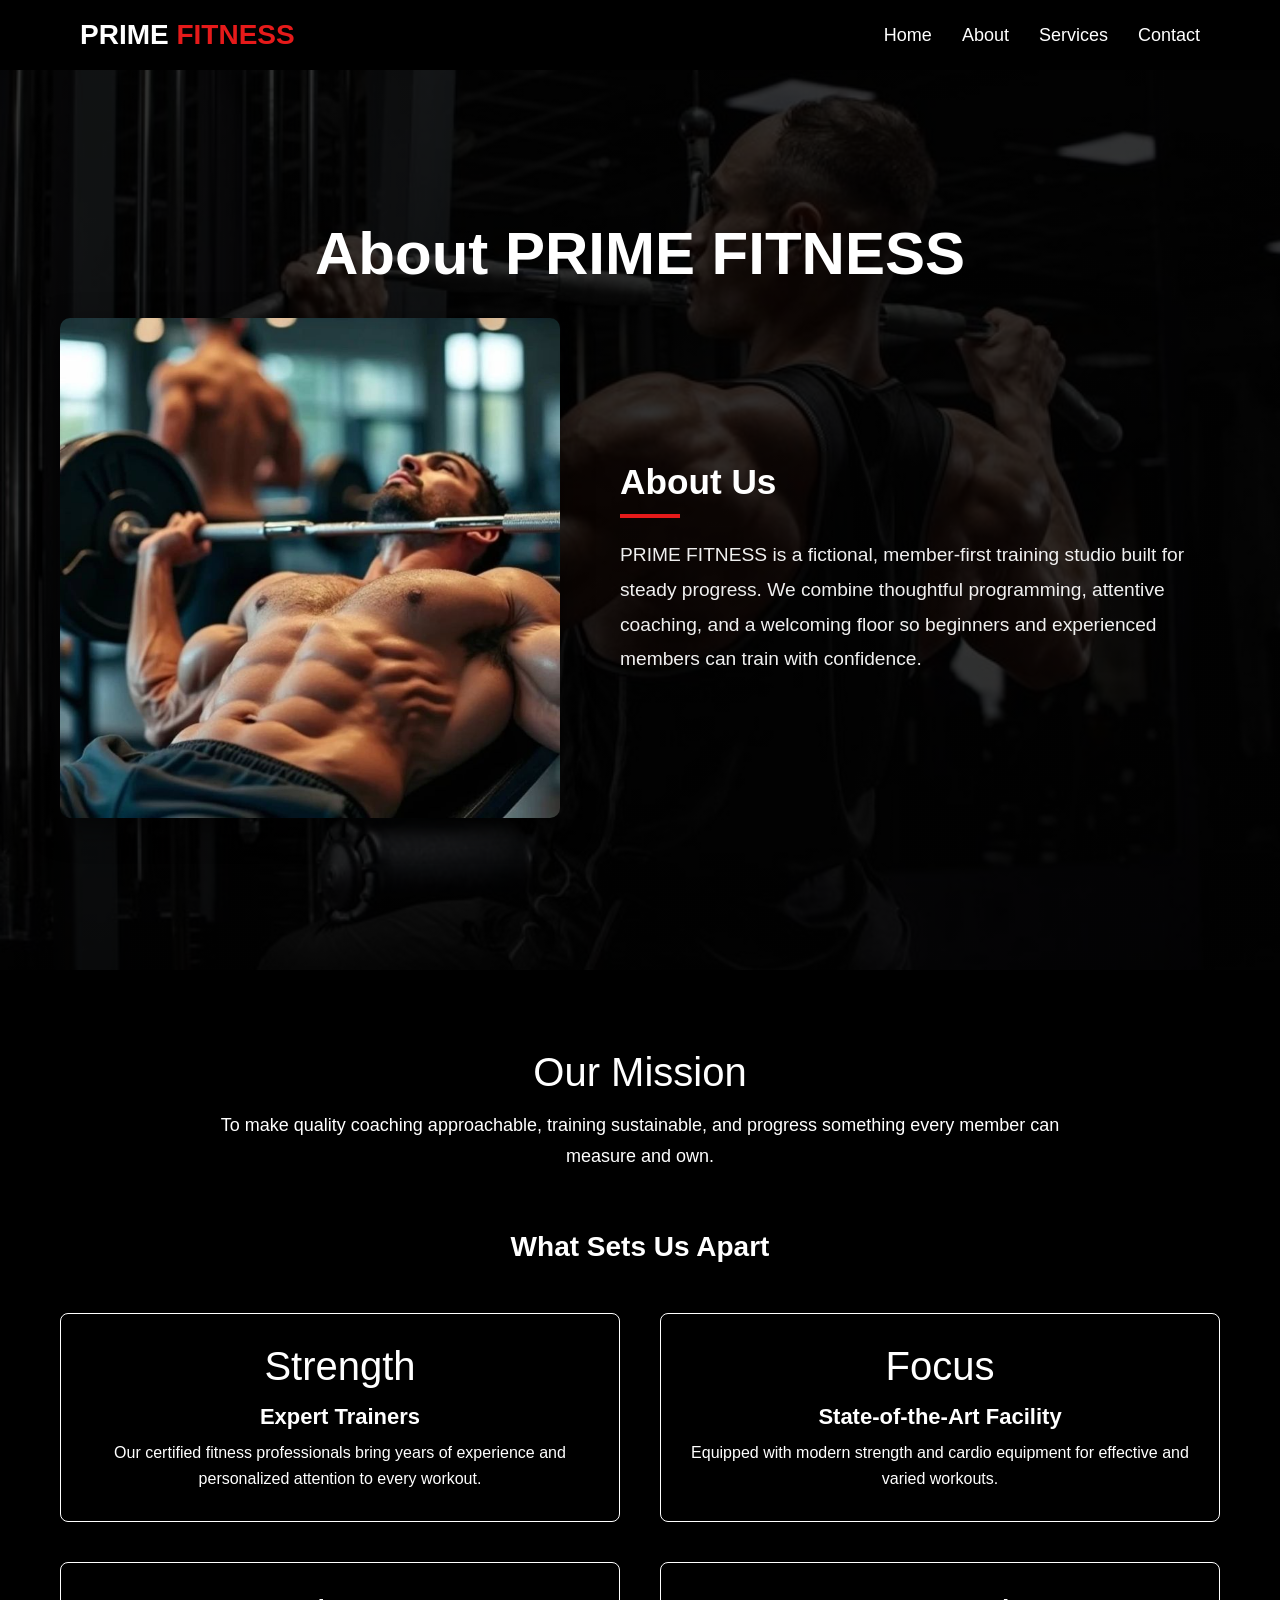
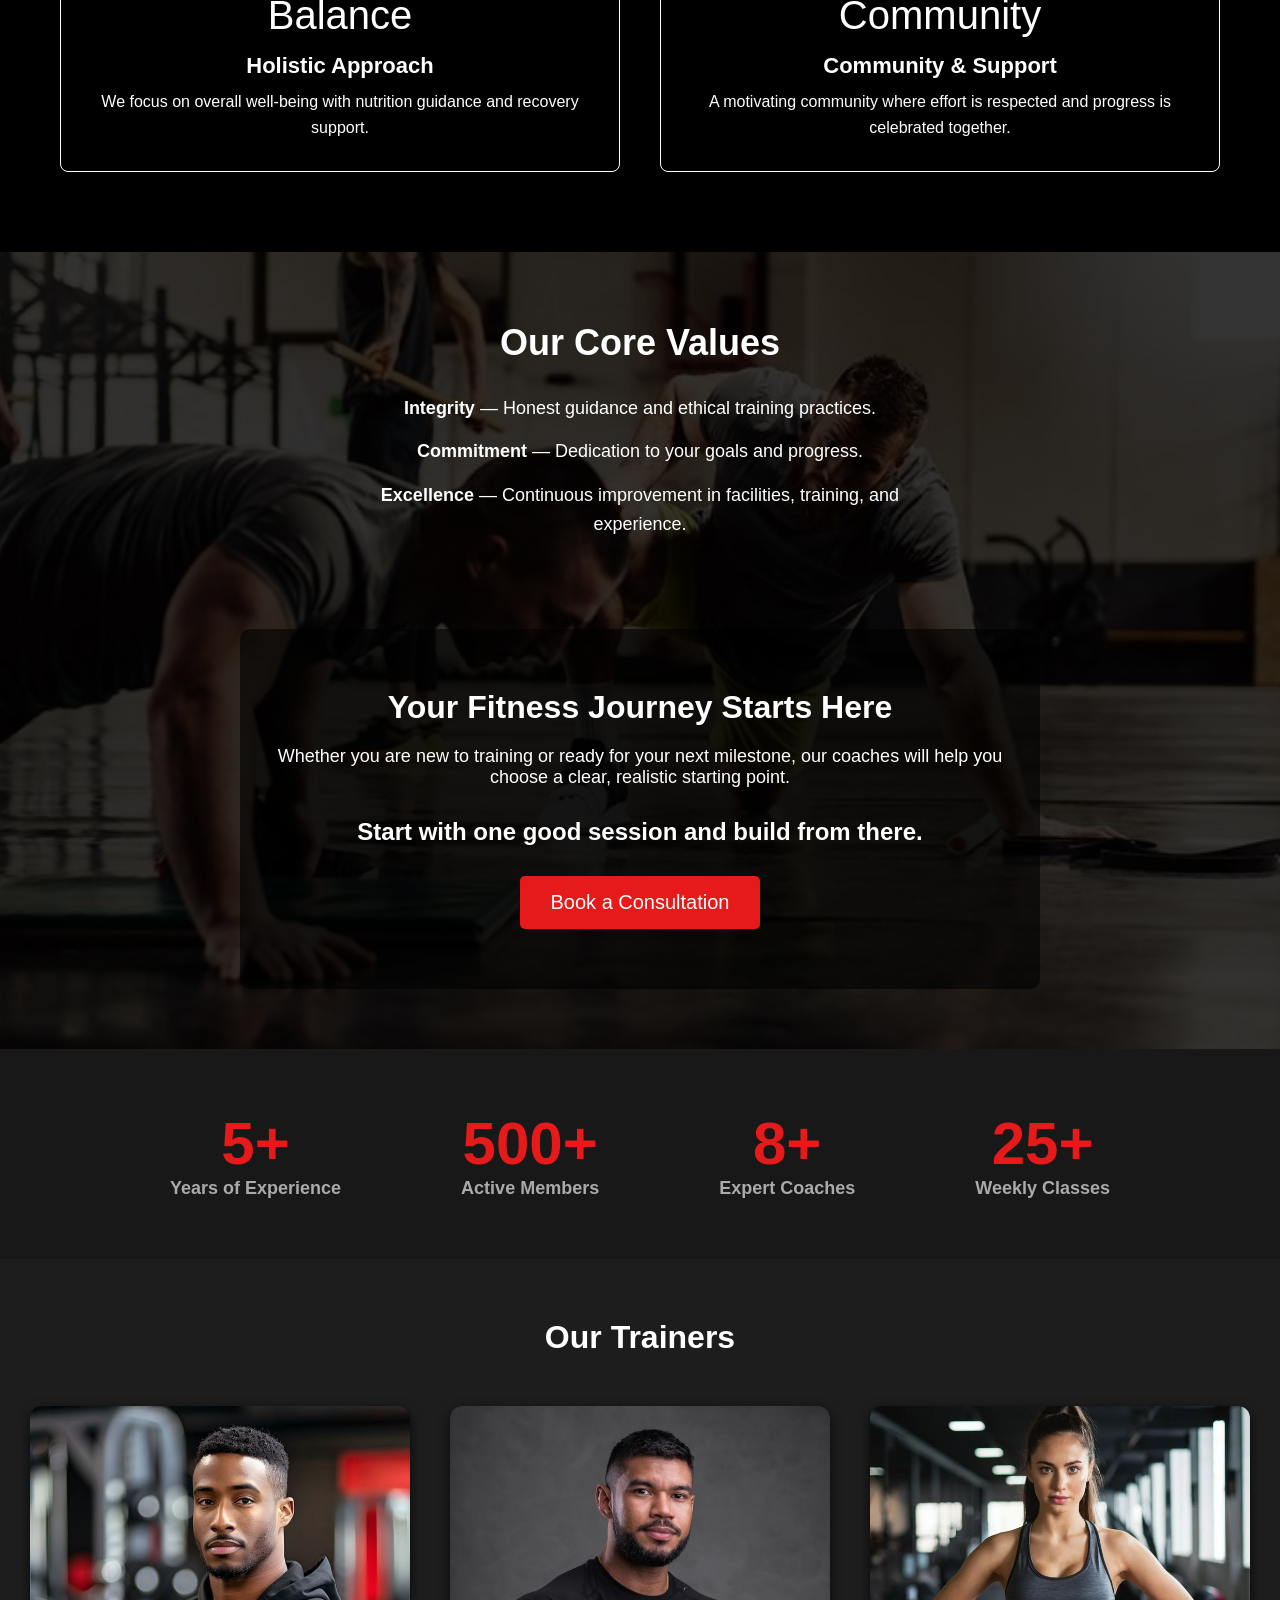
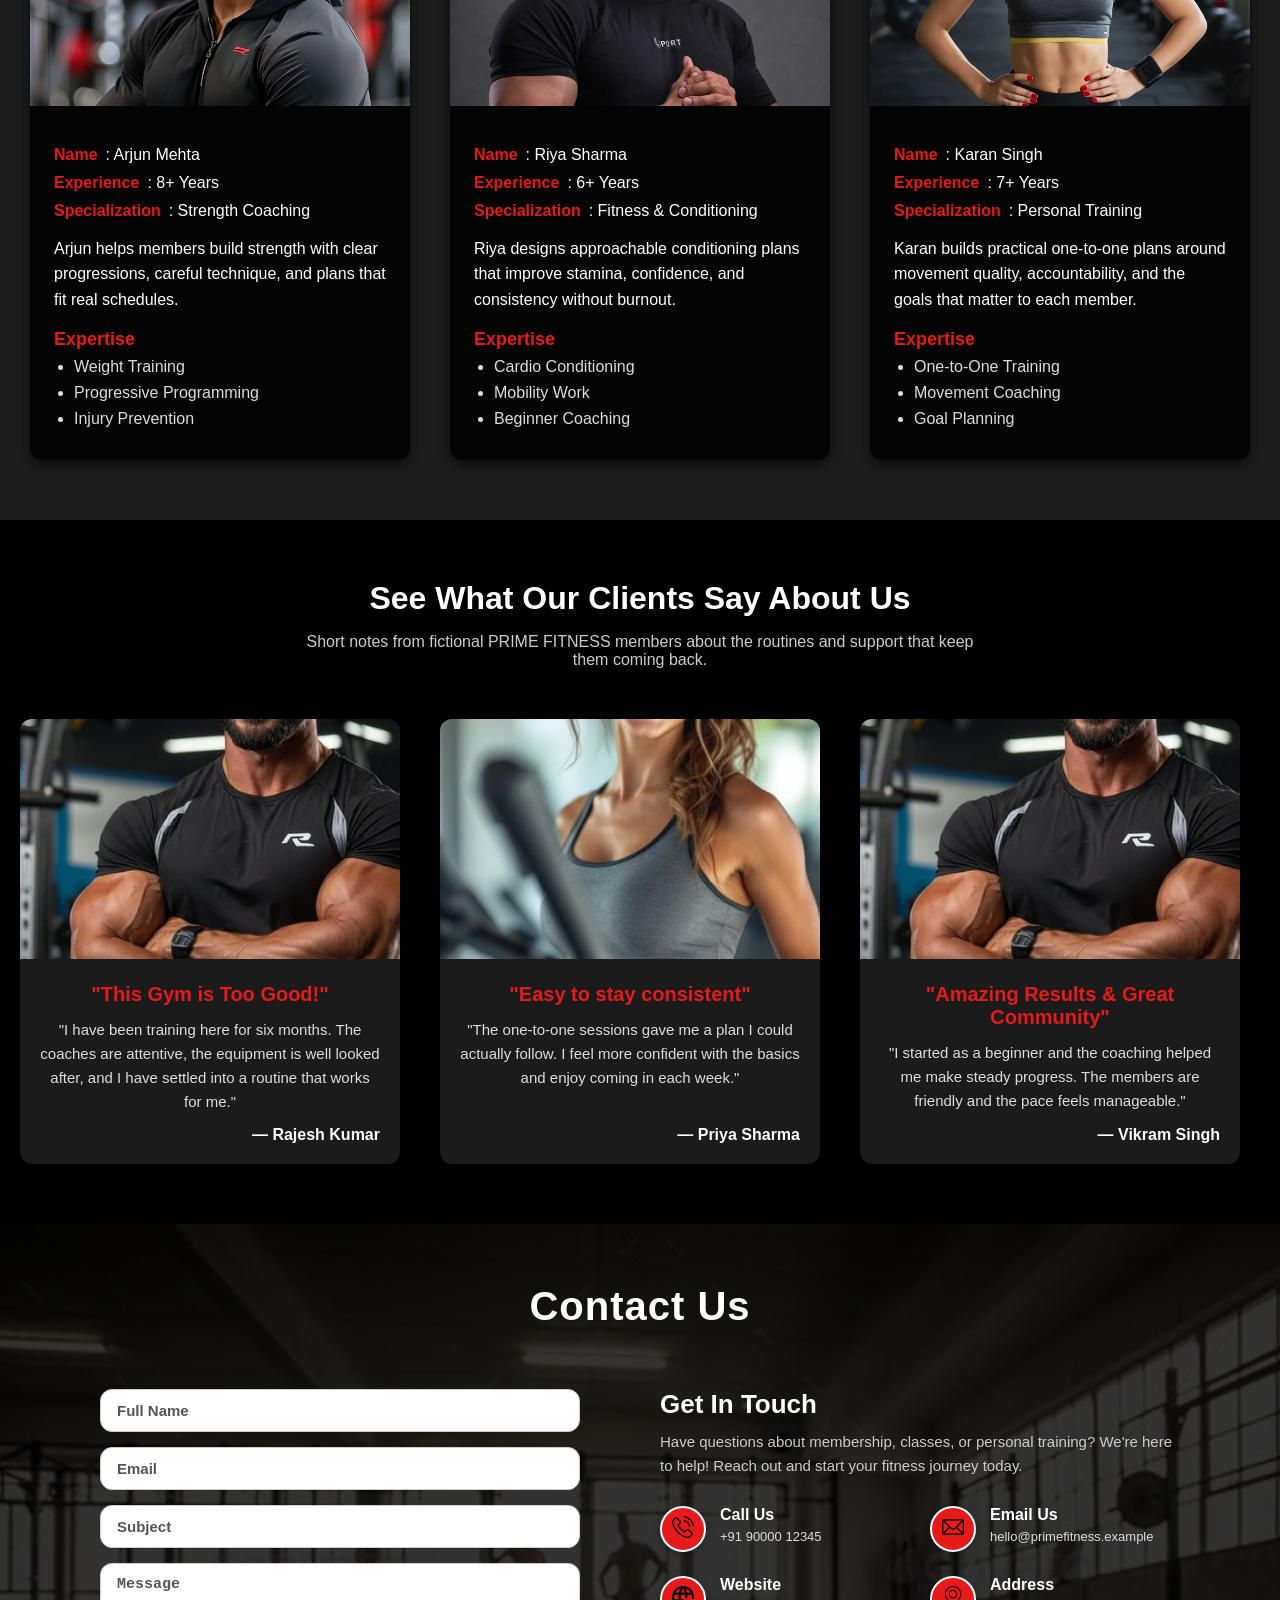
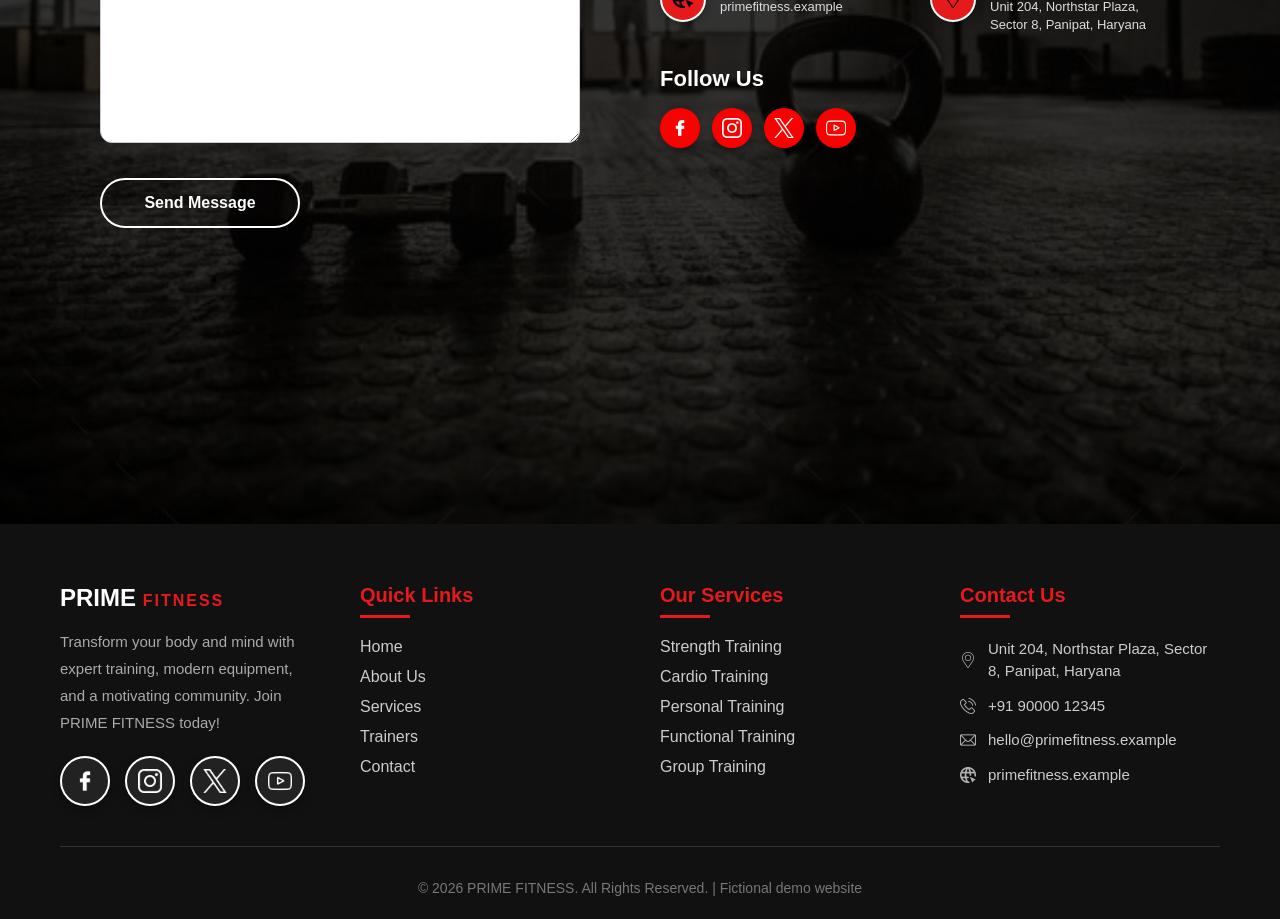
==== commit 7119e147: "change to real clint" ====
--- a/About.html
+++ b/About.html
@@ -4,14 +4,18 @@
     <meta charset="UTF-8">
     <meta name="viewport" content="width=device-width, initial-scale=1.0">
     <link rel="stylesheet" href="https://cdnjs.cloudflare.com/ajax/libs/font-awesome/4.7.0/css/font-awesome.min.css">
-    <title>About Us | Divyansh Gym</title>
+    <meta name="description" content="Meet the coaching team and training philosophy behind PRIME FITNESS, a fictional premium gym studio in Panipat.">
+    <meta property="og:title" content="About PRIME FITNESS | Coaching With Purpose">
+    <meta property="og:description" content="A welcoming training studio built around expert coaching, steady progress, and a stronger community.">
+    <link rel="icon" href="images/PrimeFitnessLogo.png" type="image/png">
+    <title>About PRIME FITNESS | Our Coaches</title>
     <link rel="stylesheet" href="css/style.css">
     <link rel="stylesheet" href="css/about.css">
 </head>
 <body>
     <nav class="nav">
         <div class="logo">
-            <h1>Divyansh <span class="gym-text">Gym</span></h1>
+            <h1>PRIME <span class="gym-text">FITNESS</span></h1>
         </div>
 
         <div class="navbar">
@@ -26,21 +30,20 @@
 
     <section class="about-section" id="About">
         <div class="about-title">
-            <h2>About Divyansh Fitness Gym</h2>
+            <h2>About PRIME FITNESS</h2>
         </div>
     
         <div class="about-container">
             <div class="about-img-hero">
-                <img src="images/Fitness.jpg" alt="Divyansh Fitness Gym interior or workout scene">
+                <img src="images/Fitness.jpg" alt="PRIME FITNESS members training in the gym">
             </div>
     
             <div class="about-intro">
                 <div class="about-intro-content">
                     <h2 class="about-intro-title">About Us</h2>
                     <p class="intro-text">
-                        Welcome to Divyansh Fitness Gym, where your health, strength, and confidence are our highest priorities.
-                        Established with a passion for helping individuals achieve their fitness goals, we've become a trusted destination
-                        for both beginners and seasoned fitness enthusiasts.
+                        PRIME FITNESS is a fictional, member-first training studio built for steady progress. We combine thoughtful programming,
+                        attentive coaching, and a welcoming floor so beginners and experienced members can train with confidence.
                     </p>
                 </div>
             </div>
@@ -52,8 +55,7 @@
                 <div class="mission-title-content-canter">
                     <h3>Our Mission</h3>
                     <p>
-                        To inspire healthier living, build stronger bodies, and foster a community where individuals push beyond their limits. 
-                        We are committed to delivering personalized fitness solutions that deliver measurable results.
+                        To make quality coaching approachable, training sustainable, and progress something every member can measure and own.
                     </p>
                 </div>
         
@@ -61,22 +63,22 @@
                 <h4>What Sets Us Apart</h4>
                 <div class="features-grid">
                     <div class="feature-item">
-                        <div class="feature-icon">💪</div>
+                        <div class="feature-icon">Strength</div>
                         <h5>Expert Trainers</h5>
                         <p>Our certified fitness professionals bring years of experience and personalized attention to every workout.</p>
                     </div>
                     <div class="feature-item">
-                        <div class="feature-icon">🏋️</div>
+                        <div class="feature-icon">Focus</div>
                         <h5>State-of-the-Art Facility</h5>
                         <p>Equipped with modern strength and cardio equipment for effective and varied workouts.</p>
                     </div>
                     <div class="feature-item">
-                        <div class="feature-icon">🍃</div>
+                        <div class="feature-icon">Balance</div>
                         <h5>Holistic Approach</h5>
                         <p>We focus on overall well-being with nutrition guidance and recovery support.</p>
                     </div>
                     <div class="feature-item">
-                        <div class="feature-icon">👥</div>
+                        <div class="feature-icon">Community</div>
                         <h5>Community & Support</h5>
                         <p>A motivating community where effort is respected and progress is celebrated together.</p>
                     </div>
@@ -105,34 +107,31 @@
         
         <div class="about-cta">
             <h2>Your Fitness Journey Starts Here</h2>
-            <p class="cta-text">
-                Whether you're stepping into a gym for the first time or preparing for your next milestone, 
-                we're here to help you reach your fullest potential.
-            </p>
-            <p class="highlight"><strong>Join us today and transform your life one workout at a time.</strong></p>
-            <a href="#contact" class="cta-button">Get Started Now</a>
+            <p class="cta-text">Whether you are new to training or ready for your next milestone, our coaches will help you choose a clear, realistic starting point.</p>
+            <p class="highlight"><strong>Start with one good session and build from there.</strong></p>
+            <a href="contact.html#contact" class="cta-button">Book a Consultation</a>
         </div>
     </section>
 
     <section class="exp">
         <div class="your_of_exp">   
-            <span class="years">15+</span>
+            <span class="years">5+</span>
             <h4>Years of Experience</h4>
         </div>
 
         <div class="your_of_exp">
             <span class="years">500+</span>
-            <h4>Happy Clients</h4>
+            <h4>Active Members</h4>
         </div>
 
         <div class="your_of_exp">
-            <span class="years">50+</span>
-            <h4>Expert Trainers</h4>
+            <span class="years">8+</span>
+            <h4>Expert Coaches</h4>
         </div>
 
         <div class="your_of_exp">
-            <span class="years">15k+</span>
-            <h4>Instagram Followers</h4>
+            <span class="years">25+</span>
+            <h4>Weekly Classes</h4>
         </div>
     </section>
     
@@ -143,57 +142,55 @@
 
         <div id="Trainers" class="Trainers">
             <div class="trainer-card">
-                <img src="images/Trainers2.jpg" alt="Aman Singh - Strength Training Expert">
+                <img src="images/Trainers2.jpg" alt="Arjun Mehta, PRIME FITNESS strength coach">
                 <div class="trainers-card-content">
                     <ul class="trainer-card-info-ul">
-                        <li class="trainer-card-info-li"><span class="trainers-info-in-info-dta">Name</span>: Aman Singh</li>
+                        <li class="trainer-card-info-li"><span class="trainers-info-in-info-dta">Name</span>: Arjun Mehta</li>
                         <li class="trainer-card-info-li"><span class="trainers-info-in-info-dta">Experience</span>: 8+ Years</li>
-                        <li class="trainer-card-info-li"><span class="trainers-info-in-info-dta">Specialization</span>: Strength Training & Body Transformation</li>
-                    </ul>
-                    <p>Aman focuses on strength building, muscle growth, and long-term fitness. His training programs are designed to improve performance while maintaining proper form and safety.</p>
+                        <li class="trainer-card-info-li"><span class="trainers-info-in-info-dta">Specialization</span>: Strength Coaching</li>
+                    </ul>
+                    <p>Arjun helps members build strength with clear progressions, careful technique, and plans that fit real schedules.</p>
                     <span>Expertise</span>
                     <ul class="trainer-card-Expertise-ul">
                         <li class="trainer-card-Expertise-li">Weight Training</li>
-                        <li class="trainer-card-Expertise-li">Fat Loss Programs</li>
+                        <li class="trainer-card-Expertise-li">Progressive Programming</li>
                         <li class="trainer-card-Expertise-li">Injury Prevention</li>
                     </ul>
                 </div>
             </div>
         
             <div class="trainer-card">
-                <img src="images/Trainers1.jpg" alt="Rohit Verma - Personal Training Expert">
+                <img src="images/Trainers1.jpg" alt="Riya Sharma, PRIME FITNESS conditioning coach">
                 <div class="trainers-card-content">
                     <ul class="trainer-card-info-ul">
-                        <li class="trainer-card-info-li"><span class="trainers-info-in-info-dta">Name</span>: Rohit Verma</li>
-                        <li class="trainer-card-info-li"><span class="trainers-info-in-info-dta">Experience</span>: 15+ Years</li>
-                        <li class="trainer-card-info-li"><span class="trainers-info-in-info-dta">Specialization</span>: Personal Training & Fat Loss</li>
-                    </ul>
-                    <p>Rohit creates customized workout plans based on individual goals. He emphasizes consistency, discipline, and measurable progress.</p>
+                        <li class="trainer-card-info-li"><span class="trainers-info-in-info-dta">Name</span>: Riya Sharma</li>
+                        <li class="trainer-card-info-li"><span class="trainers-info-in-info-dta">Experience</span>: 6+ Years</li>
+                        <li class="trainer-card-info-li"><span class="trainers-info-in-info-dta">Specialization</span>: Fitness & Conditioning</li>
+                    </ul>
+                    <p>Riya designs approachable conditioning plans that improve stamina, confidence, and consistency without burnout.</p>
                     <span>Expertise</span>
                     <ul class="trainer-card-Expertise-ul">
-                        <li class="trainer-card-Expertise-li">One-on-One Training</li>
-                        <li class="trainer-card-Expertise-li">Weight Loss</li>
-                        <li class="trainer-card-Expertise-li">Strength Conditioning</li>
-                        <li class="trainer-card-Expertise-li">Lifestyle Coaching</li>
+                        <li class="trainer-card-Expertise-li">Cardio Conditioning</li>
+                        <li class="trainer-card-Expertise-li">Mobility Work</li>
+                        <li class="trainer-card-Expertise-li">Beginner Coaching</li>
                     </ul>
                 </div>
             </div>
         
             <div class="trainer-card">
-                <img src="images/Trainers3.jpg" alt="Neha Kapoor - Nutrition and Fitness Coach">
+                <img src="images/Trainers3.jpg" alt="Karan Singh, PRIME FITNESS personal trainer">
                 <div class="trainers-card-content">
                     <ul class="trainer-card-info-ul">
-                        <li class="trainer-card-info-li"><span class="trainers-info-in-info-dta">Name</span>: Neha Kapoor</li>
-                        <li class="trainer-card-info-li"><span class="trainers-info-in-info-dta">Experience</span>: 9+ Years</li>
-                        <li class="trainer-card-info-li"><span class="trainers-info-in-info-dta">Specialization</span>: Nutrition Planning & Fitness Coaching</li>
-                    </ul>
-                    <p>Neha guides members on balanced nutrition and fitness routines. Her approach focuses on healthy habits rather than extreme dieting.</p>
+                        <li class="trainer-card-info-li"><span class="trainers-info-in-info-dta">Name</span>: Karan Singh</li>
+                        <li class="trainer-card-info-li"><span class="trainers-info-in-info-dta">Experience</span>: 7+ Years</li>
+                        <li class="trainer-card-info-li"><span class="trainers-info-in-info-dta">Specialization</span>: Personal Training</li>
+                    </ul>
+                    <p>Karan builds practical one-to-one plans around movement quality, accountability, and the goals that matter to each member.</p>
                     <span>Expertise</span>
                     <ul class="trainer-card-Expertise-ul">
-                        <li class="trainer-card-Expertise-li">Diet Planning</li>
-                        <li class="trainer-card-Expertise-li">Body Recomposition</li>
-                        <li class="trainer-card-Expertise-li">Wellness Coaching</li>
-                        <li class="trainer-card-Expertise-li">Supplement Guidance</li>
+                        <li class="trainer-card-Expertise-li">One-to-One Training</li>
+                        <li class="trainer-card-Expertise-li">Movement Coaching</li>
+                        <li class="trainer-card-Expertise-li">Goal Planning</li>
                     </ul>
                 </div>
             </div>
@@ -203,7 +200,7 @@
     <section id="clients-say-about-us" class="clients-say-about-us">
         <div class="testimonials-header">
             <h1>See What Our Clients Say About Us</h1>
-            <p>Join the hundreds of satisfied members who have transformed their lives at Divyansh Gym.</p>
+            <p>Short notes from fictional PRIME FITNESS members about the routines and support that keep them coming back.</p>
         </div>
     
         <div class="testimonials-marquee">
@@ -211,132 +208,132 @@
     
                 <div class="testimonial-card">
                     <div class="client-image">
-                        <img src="https://images.squarespace-cdn.com/content/v1/5c4087662714e51d2bde3215/1709242818411-GKEXKYFSJRFEVXT6YFFM/IMG_7346.JPG" alt="Client Rajesh Kumar">
+                        <img src="images/clients-say-about-us-client1.jpg" alt="Fictional PRIME FITNESS member testimonial">
                     </div>
                     <div class="testimonial-content">
                         <h2>"This Gym is Too Good!"</h2>
-                        <p>"I've been a member for 6 months and the transformation is incredible. The trainers are supportive, the equipment is top-notch, and the atmosphere keeps me motivated every day. Highly recommend Divyansh Gym!"</p>
+                        <p>"I have been training here for six months. The coaches are attentive, the equipment is well looked after, and I have settled into a routine that works for me."</p>
                         <h4>— Rajesh Kumar</h4>
                     </div>
                 </div>
     
                 <div class="testimonial-card">
                     <div class="client-image">
-                        <img src="https://images.squarespace-cdn.com/content/v1/561d9d24e4b0830a0f2154a6/1707227207410-GD4FQWMQOLE7IUMGU9B4/artemis-group.jpg?format=1500w" alt="Client Priya Sharma">
-                    </div>
-                    <div class="testimonial-content">
-                        <h2>"Best Decision I Ever Made"</h2>
-                        <p>"The personal training sessions helped me lose 15kg and gain confidence. The staff is professional and the classes are fun. Divyansh Gym feels like a second home!"</p>
+                        <img src="images/clients-say-about-us-client2.jpg" alt="Fictional PRIME FITNESS member testimonial">
+                    </div>
+                    <div class="testimonial-content">
+                        <h2>"Easy to stay consistent"</h2>
+                        <p>"The one-to-one sessions gave me a plan I could actually follow. I feel more confident with the basics and enjoy coming in each week."</p>
                         <h4>— Priya Sharma</h4>
                     </div>
                 </div>
     
                 <div class="testimonial-card">
                     <div class="client-image">
-                        <img src="https://pafitnessclub.com/wp-content/uploads/2020/04/bigstock-Front-view-of-diverse-fit-wome-316735378-2.jpg" alt="Client Vikram Singh">
+                        <img src="images/clients-say-about-us-client1.jpg" alt="Client Vikram Singh">
                     </div>
                     <div class="testimonial-content">
                         <h2>"Amazing Results & Great Community"</h2>
-                        <p>"From beginner to lifting heavy in just a year. The trainers push you safely and the members are encouraging. Worth every penny!"</p>
+                        <p>"I started as a beginner and the coaching helped me make steady progress. The members are friendly and the pace feels manageable."</p>
                         <h4>— Vikram Singh</h4>
                     </div>
                 </div>
     
                 <div class="testimonial-card">
                     <div class="client-image">
-                        <img src="https://images.squarespace-cdn.com/content/v1/66622b8b6d27506db7da8c65/faf745fb-e41f-4fa1-9bb9-08dce5aaa8bb/DSC08695.jpg" alt="Client Anjali Mehta">
+                        <img src="images/clients-say-about-us-client1.jpg" alt="Client Anjali Mehta">
                     </div>
                     <div class="testimonial-content">
                         <h2>"Life-Changing Experience"</h2>
-                        <p>"The group classes are energetic and the trainers really care about your progress. I've never felt stronger or healthier!"</p>
+                        <p>"The group classes are well paced and the coaches remember where you are in your progress. It is a good part of my week."</p>
                         <h4>— Anjali Mehta</h4>
                     </div>
                 </div>
     
                 <div class="testimonial-card">
                     <div class="client-image">
-                        <img src="https://images.squarespace-cdn.com/content/v1/57b65e7fc534a53e7203ab60/e2169fe6-cc0f-4a51-a019-34433dea7d67/IMG_3596.JPG?format=1500w" alt="Client Rohan Gupta">
+                        <img src="images/clients-say-about-us-client1.jpg" alt="Client Rohan Gupta">
                     </div>
                     <div class="testimonial-content">
                         <h2>"Top-Notch Facilities"</h2>
-                        <p>"Clean gym, modern equipment, and knowledgeable staff. Best gym I've ever joined!"</p>
+                        <p>"The gym is clean, the equipment is looked after, and the staff are easy to ask for help."</p>
                         <h4>— Rohan Gupta</h4>
                     </div>
                 </div>
     
                 <div class="testimonial-card">
                     <div class="client-image">
-                        <img src="https://www.shutterstock.com/shutterstock/photos/1476630023/display_1500/stock-photo-front-view-of-diverse-fit-people-exercising-on-exercise-bike-in-fitness-center-bright-modern-gym-1476630023.jpg" alt="Client Sneha Patel">
+                        <img src="images/clients-say-about-us-client1.jpg" alt="Client Sneha Patel">
                     </div>
                     <div class="testimonial-content">
                         <h2>"Incredible Support"</h2>
-                        <p>"Lost 20kg with the help of personal training and nutrition guidance. Thank you Divyansh Gym!"</p>
+                        <p>"The coaching helped me build better food and training habits. I feel fitter and more consistent than when I started."</p>
                         <h4>— Sneha Patel</h4>
                     </div>
                 </div>
                 
                 <div class="testimonial-card">
                     <div class="client-image">
-                        <img src="https://static.boredpanda.com/blog/wp-content/uploads/2017/05/591c679228648.png" alt="Client Arjun Singh">
+                        <img src="images/clients-say-about-us-client1.jpg" alt="Client Arjun Singh">
                     </div>
                     <div class="testimonial-content">
                         <h2>"Unbelievable Transformation"</h2>
-                        <p>"From out of shape to fit and confident in just 8 months. The best investment in myself!"</p>
+                        <p>"I have built a routine I can keep up with, and that consistency has made a real difference."</p>
                         <h4>— Arjun Singh</h4>
                     </div>
                 </div>
     
                 <div class="testimonial-card">
                     <div class="client-image">
-                        <img src="https://hips.hearstapps.com/hmg-prod/images/766/transtues5-3-0-1509384961.jpg?crop=0.848xw:1xh;center,top&resize=1200:*" alt="Client Neha Verma">
+                        <img src="images/clients-say-about-us-client1.jpg" alt="Client Neha Verma">
                     </div>
                     <div class="testimonial-content">
                         <h2>"Stronger Than Ever"</h2>
-                        <p>"Strength training here changed my life. I feel powerful and capable every day."</p>
+                        <p>"The strength sessions have helped me feel more capable and confident with each month."</p>
                         <h4>— Neha Verma</h4>
                     </div>
                 </div>
                 
                 <div class="testimonial-card">
                     <div class="client-image">
-                        <img src="https://static.boredpanda.com/blog/wp-content/uploads/2017/05/before-after-body-building-fitness-transformation-31-59143013c2a36__700.jpg" alt="Client Karan Joshi">
+                        <img src="images/clients-say-about-us-client1.jpg" alt="Client Karan Joshi">
                     </div>
                     <div class="testimonial-content">
                         <h2>"Motivating Environment"</h2>
-                        <p>"Everyone here pushes you to be better. Great community and results!"</p>
+                        <p>"The atmosphere makes it easier to show up, and the coaches keep the sessions focused."</p>
                         <h4>— Karan Joshi</h4>
                     </div>
                 </div>
     
                 <div class="testimonial-card">
                     <div class="client-image">
-                        <img src="https://rnt-marketing-assets.s3.eu-west-2.amazonaws.com/uploads/Picture_1_Shyam_Kotecha%20cover.png" alt="Client Pooja Reddy">
+                        <img src="images/clients-say-about-us-client1.jpg" alt="Client Pooja Reddy">
                     </div>
                     <div class="testimonial-content">
                         <h2>"Fantastic Results"</h2>
-                        <p>"Achieved my dream physique with dedicated trainers and perfect plans."</p>
+                        <p>"The plan is clear, the sessions are practical, and I know what I am working toward."</p>
                         <h4>— Pooja Reddy</h4>
                     </div>
                 </div>
     
                 <div class="testimonial-card">
                     <div class="client-image">
-                        <img src="https://images.squarespace-cdn.com/content/v1/5c4087662714e51d2bde3215/1709242818411-GKEXKYFSJRFEVXT6YFFM/IMG_7346.JPG" alt="Client Rajesh Kumar">
+                        <img src="images/clients-say-about-us-client1.jpg" alt="Fictional PRIME FITNESS member testimonial">
                     </div>
                     <div class="testimonial-content">
                         <h2>"This Gym is Too Good!"</h2>
-                        <p>"I've been a member for 6 months and the transformation is incredible. The trainers are supportive, the equipment is top-notch, and the atmosphere keeps me motivated every day. Highly recommend Divyansh Gym!"</p>
+                        <p>"I have been training here for six months. The coaches are attentive, the equipment is well looked after, and I have settled into a routine that works for me."</p>
                         <h4>— Rajesh Kumar</h4>
                     </div>
                 </div>
     
                 <div class="testimonial-card">
                     <div class="client-image">
-                        <img src="https://images.squarespace-cdn.com/content/v1/561d9d24e4b0830a0f2154a6/1707227207410-GD4FQWMQOLE7IUMGU9B4/artemis-group.jpg?format=1500w" alt="Client Priya Sharma">
-                    </div>
-                    <div class="testimonial-content">
-                        <h2>"Best Decision I Ever Made"</h2>
-                        <p>"The personal training sessions helped me lose 15kg and gain confidence. The staff is professional and the classes are fun. Divyansh Gym feels like a second home!"</p>
+                        <img src="images/clients-say-about-us-client2.jpg" alt="Fictional PRIME FITNESS member testimonial">
+                    </div>
+                    <div class="testimonial-content">
+                        <h2>"Easy to stay consistent"</h2>
+                        <p>"The one-to-one sessions gave me a plan I could actually follow. I feel more confident with the basics and enjoy coming in each week."</p>
                         <h4>— Priya Sharma</h4>
                     </div>
                 </div>
@@ -351,7 +348,7 @@
         
         <div class="form-and-address-container">
             <div class="form-wrapper">
-                <form class="contact-form">
+                <form class="contact-form" action="mailto:hello@primefitness.example" method="post" enctype="text/plain">
                     <div class="form-inputs">
                         <input type="text" placeholder="Full Name" required>
                         <input type="email" placeholder="Email" required>
@@ -372,41 +369,41 @@
                     <div class="address-info">
                         <div class="address-info-call">
                             <div class="Icons-phone-call-img">
-                                <a href="tel:+919876543210" target="_blank"><img src="images/Icons/phone-call.png" alt="Call Us: +123 245 1234" width="35px"></a>
+                                <a href="tel:+919000012345" target="_blank"><img src="images/Icons/phone-call.png" alt="Call Us: +123 245 1234" width="35px"></a>
                             </div>
                             <div class="address-info-call-content">
                                 <h2 class="call-us">Call Us</h2>
-                                <h5>+91 98765-43210</h5>
+                                <h5>+91 90000 12345</h5>
                             </div>
                         </div>
         
                         <div class="address-info-email">
                             <div class="Icons-Email-img">
-                                <a href="mailto:hello@divyanshgym.com" target="_blank"><img src="images/Icons/mail.png" alt="Email Us: hello@divyanshgym.com" width="35px"></a>
+                                <a href="mailto:hello@primefitness.example" target="_blank"><img src="images/Icons/mail.png" alt="Email Us: hello@primefitness.example" width="35px"></a>
                             </div>
                             <div class="Icons-Email-content">
                                 <h2>Email Us</h2>
-                                <h5>hello@divyanshgym.com</h5>
+                                <h5>hello@primefitness.example</h5>
                             </div>
                         </div>
         
                         <div class="address-info-website">
                             <div class="address-info-Website-img">
-                                <a href="https://www.divyanshgym.com" target="_blank"><img src="images/Icons/domain.png" alt="Website: www.yourown.com" width="35px"></a>
+                                <a href="index.html"><img src="images/Icons/domain.png" alt="PRIME FITNESS website" width="35px"></a>
                             </div>
                             <div class="Icons-Email-website-content">
                                 <h2>Website</h2>
-                                <h5>www.divyanshgym.com</h5>
+                                <h5>primefitness.example</h5>
                             </div>
                         </div>
         
                         <div class="address-info-address">
                             <div class="address-info-Address-img">
-                                <a href="https://maps.app.goo.gl/YkQxFHU9FPhchEPM9" target="_blank"><img src="images/Icons/pin.png" alt="Address: 99 Roving St, Big City 23456" width="35px"></a>
+                                <a href="https://www.google.com/maps/search/?api=1&query=Northstar+Plaza+Sector+8+Panipat" target="_blank"><img src="images/Icons/pin.png" alt="Address: 99 Roving St, Big City 23456" width="35px"></a>
                             </div>
                             <div class="Icons-Email-website-Address">
                                 <h2>Address</h2>
-                                <h5>Sector 8, Model Town, Panipat, Haryana</h5>
+                                <h5>Unit 204, Northstar Plaza, Sector 8, Panipat, Haryana</h5>
                             </div>
                         </div>
                     </div>
@@ -416,10 +413,10 @@
                         </div>
     
                         <div class="social-links-follow">
-                            <a class="social-links-link-ing-follow" href="#" aria-label="Facebook"><img src="images/Icons/facebook.png" alt="Facebook" width="30px"></a>
-                            <a class="social-links-link-ing-follow" href="#" aria-label="Instagram"><img src="images/Icons/instagram.png" alt="Instagram" width="30px"></a>
-                            <a class="social-links-link-ing-follow" href="#" aria-label="Twitter"><img src="images/Icons/twitter.png" alt="Twitter" width="30px"></a>
-                            <a class="social-links-link-ing-follow" href="#" aria-label="YouTube"><img src="images/Icons/youtube.png" alt="YouTube" width="30px"></a>
+                            <a class="social-links-link-ing-follow" href="contact.html#contact" aria-label="Facebook"><img src="images/Icons/facebook.png" alt="Facebook" width="30px"></a>
+                            <a class="social-links-link-ing-follow" href="contact.html#contact" aria-label="Instagram"><img src="images/Icons/instagram.png" alt="Instagram" width="30px"></a>
+                            <a class="social-links-link-ing-follow" href="contact.html#contact" aria-label="Twitter"><img src="images/Icons/twitter.png" alt="Twitter" width="30px"></a>
+                            <a class="social-links-link-ing-follow" href="contact.html#contact" aria-label="YouTube"><img src="images/Icons/youtube.png" alt="YouTube" width="30px"></a>
                         </div>
                     </div>
                 </div>
@@ -432,14 +429,14 @@
             <div class="footer-row">
                 <div class="footer-col">
                     <div class="footer-logo">
-                        <h1>Divyansh <span class="gym-text-footer">Gym</span></h1>
-                    </div>
-                    <p>Transform your body and mind with expert training, modern equipment, and a motivating community. Join Divyansh Gym today!</p>
+                        <h1>PRIME <span class="gym-text-footer">FITNESS</span></h1>
+                    </div>
+                    <p>Transform your body and mind with expert training, modern equipment, and a motivating community. Join PRIME FITNESS today!</p>
                     <div class="social-links">
-                        <a class="social-links-link-ing" href="#" aria-label="Facebook"><img src="images/Icons/facebook.png" alt="Facebook" width="30px"></a>
-                        <a class="social-links-link-ing" href="#" aria-label="Instagram"><img src="images/Icons/instagram.png" alt="Instagram" width="30px"></a>
-                        <a class="social-links-link-ing" href="#" aria-label="Twitter"><img src="images/Icons/twitter.png" alt="Twitter" width="30px"></a>
-                        <a class="social-links-link-ing" href="#" aria-label="YouTube"><img src="images/Icons/youtube.png" alt="YouTube" width="30px"></a>
+                        <a class="social-links-link-ing" href="contact.html#contact" aria-label="Facebook"><img src="images/Icons/facebook.png" alt="Facebook" width="30px"></a>
+                        <a class="social-links-link-ing" href="contact.html#contact" aria-label="Instagram"><img src="images/Icons/instagram.png" alt="Instagram" width="30px"></a>
+                        <a class="social-links-link-ing" href="contact.html#contact" aria-label="Twitter"><img src="images/Icons/twitter.png" alt="Twitter" width="30px"></a>
+                        <a class="social-links-link-ing" href="contact.html#contact" aria-label="YouTube"><img src="images/Icons/youtube.png" alt="YouTube" width="30px"></a>
                     </div>
                 </div>
     
@@ -457,11 +454,11 @@
                 <div class="footer-col">
                     <h3>Our Services</h3>
                     <ul>
-                        <li><a href="#">Weight Lifting</a></li>
-                        <li><a href="#">Cardio Training</a></li>
-                        <li><a href="#">Personal Training</a></li>
-                        <li><a href="#">Yoga Classes</a></li>
-                        <li><a href="#">HIIT Workouts</a></li>
+                        <li><a href="Services.html#weight-lifting">Strength Training</a></li>
+                        <li><a href="Services.html#cardio">Cardio Training</a></li>
+                        <li><a href="Services.html#personal-training">Personal Training</a></li>
+                        <li><a href="Services.html#functional-training">Functional Training</a></li>
+                        <li><a href="Services.html#group-training">Group Training</a></li>
                     </ul>
                 </div>
     
@@ -469,27 +466,27 @@
                     <h3>Contact Us</h3>
                     <ul class="footer-contact-list">
                         <li>
-                            <a href="https://maps.app.goo.gl/YkQxFHU9FPhchEPM9" target="_blank" class="contact-link">
+                            <a href="https://www.google.com/maps/search/?api=1&query=Northstar+Plaza+Sector+8+Panipat" target="_blank" class="contact-link">
                                 <img src="images/Icons/pin.png" alt="Location" width="16" height="16">
-                                <span>Sector 8, Model Town, Panipat, Haryana</span>
+                                <span>Unit 204, Northstar Plaza, Sector 8, Panipat, Haryana</span>
                             </a>
                         </li>
                         <li>
-                            <a href="tel:+919876543210" class="contact-link">
+                            <a href="tel:+919000012345" class="contact-link">
                                 <img src="images/Icons/phone-call.png" alt="Phone" width="16" height="16">
-                                <span>+91 98765-43210</span>
+                                <span>+91 90000 12345</span>
                             </a>
                         </li>
                         <li>
-                            <a href="mailto:hello@divyanshgym.com" class="contact-link">
+                            <a href="mailto:hello@primefitness.example" class="contact-link">
                                 <img src="images/Icons/mail.png" alt="Email" width="16" height="16">
-                                <span>hello@divyanshgym.com</span>
+                                <span>hello@primefitness.example</span>
                             </a>
                         </li>
                         <li>
-                            <a href="https://www.divyanshgym.com" target="_blank" class="contact-link">
+                            <a href="index.html" class="contact-link">
                                 <img src="images/Icons/domain.png" alt="Website" width="16" height="16">
-                                <span>www.divyanshgym.com</span>
+                                <span>primefitness.example</span>
                             </a>
                         </li>
                     </ul>
@@ -497,7 +494,7 @@
             </div>
     
             <div class="footer-bottom">
-                <p>&copy; 2025 Divyansh Gym. All Rights Reserved. | Designed with <a href="https://www.instagram.com/dg2bossofficial/" target="_blank" class="fa fa-instagram"> <span class="dg2-insta">@dg2bossofficial</span></a></p>
+                <p>&copy; 2026 PRIME FITNESS. All Rights Reserved. | Fictional demo website</p>
             </div>
         </div>
     </footer>
--- a/css/style.css
+++ b/css/style.css
@@ -12,6 +12,7 @@
     font-family: Arial, Helvetica, sans-serif;
     background-color: #1d1d1d;
     color: white;
+    overflow-x: hidden;
 }
 
 .nav {
@@ -557,6 +558,10 @@
     animation-play-state: paused;
 }
 
+/* =============================================
+   CONTACT SECTION — FULLY FIXED
+   ============================================= */
+
 .contact {
     width: 100%;
     min-height: 100vh;
@@ -579,12 +584,11 @@
     letter-spacing: 1px;
 }
 
-
 .form-and-address-container {
     display: flex;
     justify-content: space-evenly;
     align-items: flex-start;
-    gap: 70px;
+    gap: 60px;
     padding: 0 80px;
     flex-wrap: wrap;
 }
@@ -592,6 +596,7 @@
 .form-wrapper {
     flex: 1;
     min-width: 300px;
+    max-width: 480px;
 }
 
 .contact-form {
@@ -607,7 +612,6 @@
 .form-inputs input,
 .form-inputs textarea {
     width: 100%;
-    max-width: 450px;
     padding: 12px 16px;
     border-radius: 12px;
     border: 1px solid #cccccc;
@@ -638,7 +642,7 @@
     text-decoration: none;
     text-align: center;
     transition: all 0.3s ease;
-
+    cursor: pointer;
     background-color: transparent;
     color: white;
     border: 2px solid white;
@@ -649,109 +653,161 @@
     color: #111;
 }
 
+/* ---- Address Side ---- */
 
 .address-wrapper {
     flex: 1;
     min-width: 300px;
-    display: flex;
-    justify-content: center;
-    align-items: center;
+    max-width: 520px;
+    display: flex;
+    justify-content: flex-start;
+    align-items: flex-start;
+}
+
+.address-container {
+    width: 100%;
 }
 
 .address-title-text {
-    margin: 20px 0;
-    text-align: center;
+    margin-bottom: 28px;
 }
 
 .address-title-text h1 {
-    font-size: 25px;
+    font-size: 26px;
+    margin-bottom: 10px;
 }
 
 .address-title-text p {
-    margin: 10px 0;
     line-height: 1.6;
-    text-align: left;
-}
+    color: #ccc;
+    font-size: 15px;
+}
+
+/* ---- Grid of 4 contact info items ---- */
 
 .address-info {
-    display: flex;
-    flex-wrap: wrap;
-    gap: 20px;
-}
-
-
-.address-info-call, .address-info-email, .address-info-website, .address-info-address{
-    display: flex;
-    width: 250px;
-}
-
-.address-info-call h2, .address-info-email h2, .address-info-website h2, .address-info-address h2{
-    text-align: left;
-}
-
-.Icons-Email-website-Address h5{
-    text-align: left;
-}
-
-.Icons-phone-call-img, .Icons-Email-img, .address-info-Website-img, .address-info-Address-img {
-    width: 50px;
-    height: 50px;
-    margin: 0px 20px 10px 0;
+    display: grid;
+    grid-template-columns: 1fr 1fr;
+    gap: 24px 20px;
+    margin-bottom: 32px;
+}
+
+.address-info-call,
+.address-info-email,
+.address-info-website,
+.address-info-address {
+    display: flex;
+    flex-direction: row;
+    align-items: flex-start;
+    gap: 0;
+    width: 100%;
+}
+
+/* ---- Icon circles ---- */
+
+.Icons-phone-call-img,
+.Icons-Email-img,
+.address-info-Website-img,
+.address-info-Address-img {
+    width: 46px;
+    height: 46px;
+    min-width: 46px;
+    margin-right: 14px;
     border: 2px solid #ffffff;
     border-radius: 50%;
-    background-color: rgb(230, 26, 26); 
+    background-color: rgb(230, 26, 26);
     display: flex;
     align-items: center;
     justify-content: center;
-    box-shadow: 0 2px 8px rgba(0, 0, 0, 0.1);
+    box-shadow: 0 2px 8px rgba(0, 0, 0, 0.3);
     transition: all 0.3s ease;
     flex-shrink: 0;
 }
 
-.Icons-phone-call-img:hover, .Icons-Email-img:hover, .address-info-Website-img:hover, .address-info-Address-img:hover{
+.Icons-phone-call-img:hover,
+.Icons-Email-img:hover,
+.address-info-Website-img:hover,
+.address-info-Address-img:hover {
     background-color: darkred;
-    
-}
-
-.Icons-phone-call-img img, .Icons-Email-img img, .address-info-Website-img img, .address-info-Address-img img {
-    width: 24px;
-    height: 24px;
+}
+
+.Icons-phone-call-img img,
+.Icons-Email-img img,
+.address-info-Website-img img,
+.address-info-Address-img img {
+    width: 22px;
+    height: 22px;
     object-fit: contain;
 }
-.address-info > div {
-    text-align: center;
-}
-
-.address-info h2 {
-    font-size: 18px;
+
+/* ---- Text content next to icons ---- */
+
+.address-info-call-content,
+.Icons-Email-content,
+.Icons-Email-website-content,
+.Icons-Email-website-Address {
+    display: flex;
+    flex-direction: column;
+    justify-content: center;
+}
+
+.address-info h2,
+.address-info-call-content h2,
+.Icons-Email-content h2,
+.Icons-Email-website-content h2,
+.Icons-Email-website-Address h2 {
+    font-size: 16px;
+    font-weight: 700;
     margin-bottom: 4px;
-}
-
-.address-info h5 {
-    font-size: 15px;
-    font-weight: 500;
+    text-align: left;
+    white-space: nowrap;
+}
+
+.address-info h5,
+.address-info-call-content h5,
+.Icons-Email-content h5,
+.Icons-Email-website-content h5,
+.Icons-Email-website-Address h5 {
+    font-size: 13px;
+    font-weight: 400;
     color: #dddddd;
-}
-
-.mobile-off-line{
-    font-size: 16px;
-}
-
-.follow-here{
-    margin: 20px 0 0 0;
+    text-align: left;
+    line-height: 1.4;
+    word-break: break-word;
+}
+
+.Icons-Email-website-content a {
+    color: #dddddd;
+    text-decoration: none;
+    font-size: 13px;
+    transition: color 0.3s;
+}
+
+.Icons-Email-website-content a:hover {
+    color: rgb(230, 26, 26);
+}
+
+/* ---- Follow Us ---- */
+
+.follow-here {
+    margin-top: 8px;
+}
+
+.follow-here-title h1 {
+    font-size: 22px;
+    margin-bottom: 16px;
 }
 
 .social-links-follow {
-    margin-top: 20px;
-    display: flex;
-    gap: 15px;
+    display: flex;
+    gap: 12px;
     flex-wrap: wrap;
 }
 
 .social-links-follow a {
-    width: 39px;
-    height: 39px;
-    border: 0px solid #ffffff;
+    width: 40px;
+    height: 40px;
+    border: none;
     border-radius: 50%;
     background-color: #fa0000;
     display: flex;
@@ -765,35 +821,23 @@
 .social-links-follow a:hover {
     transform: translateY(-5px);
     box-shadow: 0 8px 20px rgba(0, 0, 0, 0.4);
-    border-color: #ff6b00;
-}
-
-.social-links-follow a:hover:nth-child(1) {
-    background-color: #1877F2;
-}
-
-.social-links-follow a:hover:nth-child(2) { 
-    background: linear-gradient(45deg, #f09433, #e6683c, #dc2743, #cc2366, #bc1888); 
-}
-
-.social-links-follow a:hover:nth-child(3) {
-    background-color: #1DA1F2;
-}
-
-.social-links-follow a:hover:nth-child(4) {
-    background-color: #FF0000;
-}
+}
+
+.social-links-follow a:hover:nth-child(1) { background-color: #1877F2; }
+.social-links-follow a:hover:nth-child(2) { background: linear-gradient(45deg, #f09433, #e6683c, #dc2743, #cc2366, #bc1888); }
+.social-links-follow a:hover:nth-child(3) { background-color: #1DA1F2; }
+.social-links-follow a:hover:nth-child(4) { background-color: #FF0000; }
 
 .social-links-follow img {
-    width: 24px;
-    height: 24px;
+    width: 20px;
+    height: 20px;
     filter: brightness(0) invert(1);
     transition: filter 0.3s ease;
 }
 
-.social-links-follow a:hover img {
-    filter: brightness(1) invert(0);
-}
+/* =============================================
+   FOOTER
+   ============================================= */
 
 .footer {
     background-color: #111;
@@ -809,7 +853,7 @@
 
 .footer-row {
     display: grid;
-    grid-template-columns: repeat(auto-fit, minmax(250px, 1fr));
+    grid-template-columns: repeat(auto-fit, minmax(220px, 1fr));
     gap: 40px;
     margin-bottom: 40px;
 }
@@ -882,21 +926,10 @@
     border-color: #ff6b00;
 }
 
-.social-links a:hover:nth-child(1) {
-    background-color: #1877F2;
-}
-
-.social-links a:hover:nth-child(2) { 
-    background: linear-gradient(45deg, #f09433, #e6683c, #dc2743, #cc2366, #bc1888); 
-}
-
-.social-links a:hover:nth-child(3) {
-    background-color: #1DA1F2;
-}
-
-.social-links a:hover:nth-child(4) {
-    background-color: #FF0000;
-}
+.social-links a:hover:nth-child(1) { background-color: #1877F2; }
+.social-links a:hover:nth-child(2) { background: linear-gradient(45deg, #f09433, #e6683c, #dc2743, #cc2366, #bc1888); }
+.social-links a:hover:nth-child(3) { background-color: #1DA1F2; }
+.social-links a:hover:nth-child(4) { background-color: #FF0000; }
 
 .social-links img {
     width: 24px;
@@ -923,48 +956,29 @@
     line-height: 1.6;
 }
 
-.instagram-link {
-    color: #ff6b00;
-    text-decoration: none;
-    font-weight: 600;
-    transition: all 0.3s ease;
-    display: inline-flex;
-    align-items: center;
-    gap: 6px;
-}
-
-.instagram-link:hover {
-    color: #e4405f;
-    text-decoration: underline;
-}
-
-.instagram-link .instagram-icon {
-    font-size: 18px;
-    transition: transform 0.3s ease;
-}
-
-.instagram-link:hover .instagram-icon {
-    transform: scale(1.2) rotate(10deg);
-}
-
 .dg2-insta {
     color: inherit;
     font-style: normal;
 }
 
 .fa-instagram {
-  color: transparent;
-  background: radial-gradient(circle at 30% 107%, #fdf497 0%, #fdf497 5%, #fd5949 45%, #d6249f 60%, #285AEB 90%);
-  background-clip: text;
-  -webkit-background-clip: text;
-}
-
-.gym-text-footer{
+    color: transparent;
+    background: radial-gradient(circle at 30% 107%, #fdf497 0%, #fdf497 5%, #fd5949 45%, #d6249f 60%, #285AEB 90%);
+    background-clip: text;
+    -webkit-background-clip: text;
+}
+
+.gym-text-footer {
     color: rgb(230, 26, 26);
     font-size: 16px;
     letter-spacing: 2px;
-    margin-bottom: 32px;
-    font-weight: 60px;
+    font-weight: bold;
+}
+
+.footer-logo h1 {
+    font-size: 24px;
+    font-weight: bold;
+    margin-bottom: 16px;
 }
 
 .footer-contact-list {
@@ -1006,13 +1020,117 @@
     line-height: 1.5;
 }
 
+.whatsapp-link {
+    display: inline-block;
+    margin-top: 6px;
+    color: #8bd17c;
+    font-size: 12px;
+    text-decoration: none;
+}
+
+.whatsapp-link:hover {
+    text-decoration: underline;
+}
+
+.opening-hours {
+    border-top: 1px solid #444;
+    padding-top: 20px;
+    margin-top: 8px;
+}
+
+.opening-hours h2 {
+    font-size: 18px;
+    margin-bottom: 8px;
+}
+
+.opening-hours p {
+    color: #ccc;
+    font-size: 14px;
+    line-height: 1.7;
+}
+
+.faq-section {
+    padding: 70px 20px;
+    background-color: #181818;
+}
+
+.faq-content {
+    max-width: 900px;
+    margin: 0 auto;
+}
+
+.faq-content h2 {
+    font-size: 32px;
+    margin-bottom: 28px;
+    text-align: center;
+}
+
+.faq-content details {
+    border-bottom: 1px solid #444;
+    padding: 18px 0;
+}
+
+.faq-content summary {
+    cursor: pointer;
+    font-size: 17px;
+    font-weight: 600;
+}
+
+.faq-content details p {
+    color: #ccc;
+    line-height: 1.6;
+    margin: 12px 0 0;
+}
+
+/* =============================================
+   UTILITY
+   ============================================= */
+
+.mobile-off-line {
+    font-size: 16px;
+}
+
+/* =============================================
+   MEDIA QUERIES
+   ============================================= */
 
 @media (max-width: 425px) {
-    .mobile-off-line{
+    .nav {
+        padding: 0 10px;
+    }
+
+    .logo h1 {
+        font-size: 18px;
+    }
+
+    .navbar ul {
+        gap: 8px;
+    }
+
+    .navbar ul li a {
+        font-size: 13px;
+    }
+
+    .mobile-off-line {
         display: none;
     }
 }
 
+@media (max-width: 768px) {
+    .address-info {
+        grid-template-columns: 1fr;
+        gap: 20px;
+    }
+
+    .form-and-address-container {
+        padding: 0 20px;
+        gap: 40px;
+    }
+
+    .contact-title h1 {
+        font-size: 30px;
+    }
+}
 
 @media (max-width: 992px) {
     .form-and-address-container {
@@ -1025,7 +1143,7 @@
     .form-wrapper,
     .address-wrapper {
         width: 100%;
-        max-width: 500px;
+        max-width: 560px;
     }
 
     .contact-title h1 {
@@ -1039,7 +1157,7 @@
     }
 
     .contact-title h1 {
-        font-size: 32px;
+        font-size: 28px;
     }
 
     .form-and-address-container {
@@ -1053,64 +1171,25 @@
     }
 
     .address-title-text h1 {
-        font-size: 24px;
-    }
-
-    .address-info h2 {
-        font-size: 16px;
-    }
-
-    .address-info h5 {
-        font-size: 14px;
-    }
-}
-
-@media (max-width: 900px) {
-    .div-form-add-contact-us {
-        flex-direction: column;
+        font-size: 22px;
+    }
+}
+
+@media (max-width: 625px) {
+    .home {
+        height: 80vh;
+        min-height: 500px;
+        display: flex;
         align-items: center;
-        gap: 40px;
-    }
-
-    .form-input-container input,
-    .form-input-container textarea {
-        width: 100%;
-    }
-
-    .addess {
+        justify-content: center;
+        background-image: linear-gradient(rgba(0,0,0,0.7), rgba(0,0,0,0.7)), url('../images/photo_2025-12-21_21-06-24.jpg');
+        background-size: cover;
+        background-position: center;
         text-align: center;
-    }
-}
-
-
-@media (max-width: 900px) {
-    .div-form-add-contact-us {
-        flex-direction: column;
-        align-items: center;
-    }
-
-    .form-input-container input,
-    .form-input-container textarea {
-        width: 100%;
-    }
-}
-
-@media (max-width: 625px) {
-
-    .home {
-    height: 80vh;
-    min-height: 500px;
-    display: flex;
-    align-items: center;
-    justify-content: center;
-    background-image: linear-gradient(rgba(0,0,0,0.7), rgba(0,0,0,0.7)), url('../images/photo_2025-12-21_21-06-24.jpg');
-    background-size: cover;
-    background-position: center;
-    text-align: center;
-    padding: 20px;
-    } 
-
-    .about-content-text-title-p{
+        padding: 20px;
+    }
+
+    .about-content-text-title-p {
         text-align: left;
     }
 }
@@ -1121,13 +1200,13 @@
         grid-template-columns: repeat(2, 1fr);
         gap: 30px;
     }
-    
+
     .upcoming-classes-box {
         flex-direction: row;
         flex-wrap: wrap;
         justify-content: center;
     }
-    
+
     .Trainers {
         flex-direction: row;
         flex-wrap: wrap;
@@ -1135,69 +1214,68 @@
     }
 }
 
-
 @media (min-width: 768px) {
     .nav {
         padding: 0 40px;
-    }  
+    }
 
     .logo h1 {
         font-size: 28px;
     }
-    
+
     .navbar ul {
         gap: 30px;
     }
-    
+
     .navbar ul li a {
         font-size: 18px;
     }
-    
+
     .home h1 {
         font-size: 56px;
     }
-    
+
     .home p {
         font-size: 18px;
         max-width: 600px;
     }
-    
+
     .home-btn {
         flex-direction: row;
         max-width: 500px;
         gap: 20px;
     }
-    
+
     .marquee-text {
         font-size: 32px;
     }
-    
+
     .Services-page-up-line {
         flex-direction: row;
         justify-content: space-between;
         text-align: left;
         align-items: center;
     }
-    
+
     .Services-content {
         text-align: left;
     }
-    
+
     .About {
         flex-direction: row;
         gap: 50px;
         text-align: left;
     }
-    
+
     .About-content-text {
         text-align: left;
     }
-    
+
     .about-content-text-list-ul {
         text-align: left;
         margin: 0;
     }
-    
+
     .testimonial-card {
         flex: 0 0 340px;
     }
@@ -1207,28 +1285,28 @@
     .home h1 {
         font-size: 70px;
     }
-    
+
     .marquee-text {
         font-size: 36px;
         animation-duration: 20s;
     }
-    
+
     .Services-box-container {
         grid-template-columns: repeat(3, 1fr);
     }
-    
+
     .exp {
         gap: 120px;
     }
-    
+
     .years {
         font-size: 60px;
     }
-    
+
     .testimonials-track {
         gap: 40px;
     }
-    
+
     .testimonial-card {
         flex: 0 0 380px;
     }
@@ -1238,7 +1316,7 @@
     .nav {
         padding: 0 80px;
     }
-    
+
     .services-wrapper {
         max-width: 1200px;
         margin: 0 auto;
@@ -1249,31 +1327,31 @@
     .home h1 {
         font-size: 32px;
     }
-    
+
     .home p {
         font-size: 14px;
     }
-    
+
     .marquee-text {
         font-size: 20px;
     }
-    
+
     .testimonial-card {
         flex: 0 0 260px;
     }
-    
+
     .Services-content h2 {
         font-size: 24px;
     }
-    
+
     .About-content-text h1 {
         font-size: 24px;
     }
-    
+
     .Trainers-title-text h1 {
         font-size: 24px;
     }
-    
+
     .testimonials-header h1 {
         font-size: 24px;
     }
